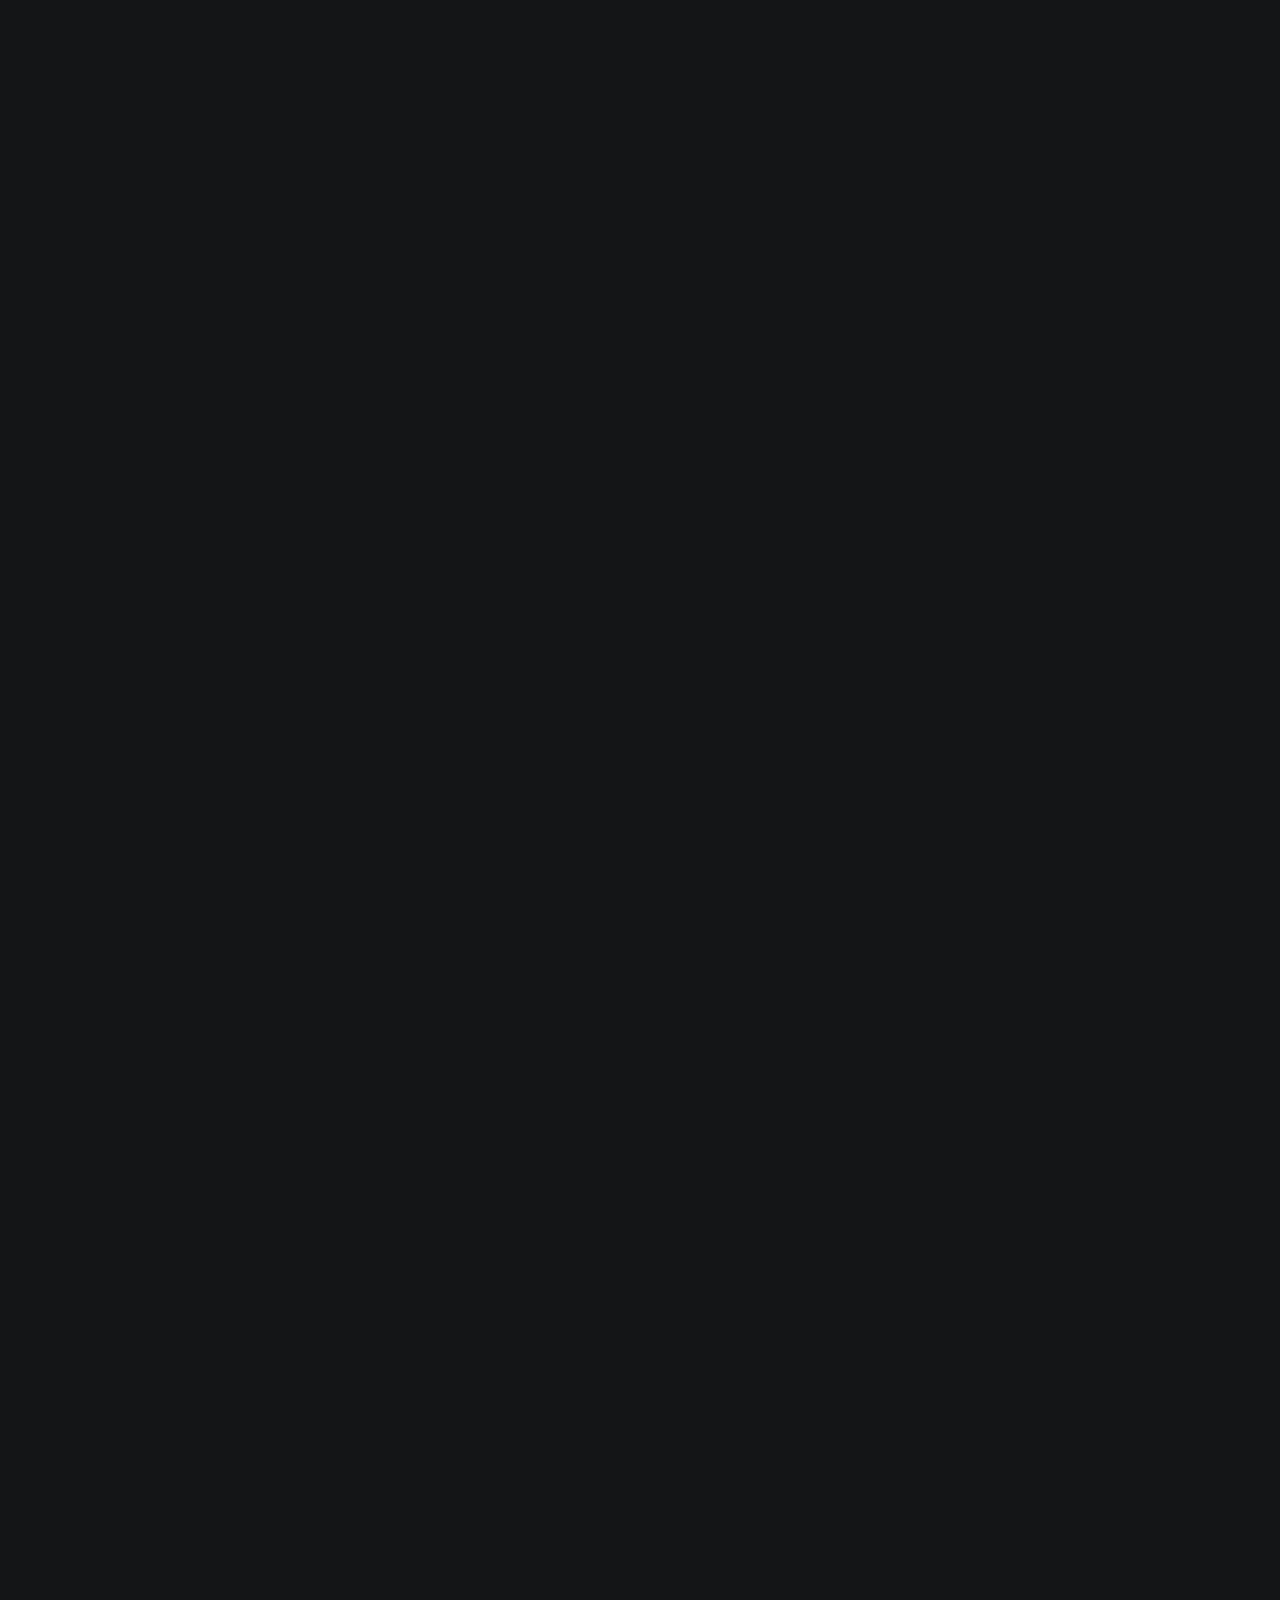
==== Portfoliov2/luther-1.0.0/index.html @ 1cc1411e "Version2 of portfolio" ====
<!DOCTYPE html>
<html class="no-js ss-preload" lang="en">
<head>

    <!--- basic page needs
    ================================================== -->
    <meta charset="utf-8">
    <title>Kinann Al Amir</title>
    <meta name="description" content="">
    <meta name="author" content="">

    <!-- mobile specific metas
    ================================================== -->
    <meta name="viewport" content="width=device-width, initial-scale=1">

    <!-- CSS
    ================================================== -->
    <link rel="stylesheet" href="css/vendor.css">
    <link rel="stylesheet" href="css/styles.css">

    <!-- favicons
    ================================================== -->
    <link rel="apple-touch-icon" sizes="180x180" href="apple-touch-icon.png">
    <link rel="icon" type="image/png" sizes="32x32" href="favicon-32x32.png">
    <link rel="icon" type="image/png" sizes="16x16" href="favicon-16x16.png">
    <link rel="manifest" href="site.webmanifest">

</head>

<body id="top">


    <!-- # preloader
    ================================================== -->
    <div id="preloader">
        <div id="loader">
        </div>
    </div>


    <!-- # page wrap
    ================================================== -->
    <div class="s-pagewrap">

        <div class="circles">
            <span></span>
            <span></span>
            <span></span>
            <span></span>
            <span></span>
        </div>


        <!-- ## site header 
        ================================================== -->
        <header class="s-header">

            <div class="header-mobile">
                <span class="mobile-home-link"><a href="index.html">Kinann.</a></span>
                <a class="mobile-menu-toggle" href="#0"><span>Menu</span></a>
            </div>

            <div class="row wide main-nav-wrap">
                <nav class="column lg-12 main-nav">
                    <ul>
                        <li><a href="index.html" class="home-link">Kinann.</a></li>
                        <li class="current"><a href="#intro" class="smoothscroll">Intro</a></li>
                        <li><a href="#about" class="smoothscroll">About</a></li>
                        <li><a href="#works" class="smoothscroll">Works</a></li>
                        <li><a href="#contact" class="smoothscroll">Say Hello</a></li>
                    </ul>
                </nav>
            </div>

        </header> <!-- end s-header -->


        <!-- ## main content
        ==================================================- -->
        <main class="s-content">


            <!-- ### intro
            ================================================== -->
            <section id="intro" class="s-intro target-section">

                <div class="row intro-content wide">

                    <div class="column">
                        <div class="text-pretitle with-line">
                            Hello World
                        </div>

                        <h1 class="text-huge-title">
                            I am Kinann Al Amir, <br>
                            an engineer passionate <br>
                            about physically <br> 
                            informed data science <br>
                            and signal processing.
                        </h1>
                    </div>

                    <ul class="intro-social">
                        <li><a href="#0">Behance</a></li>
                        <li><a href="#0">Twitter</a></li>
                        <li><a href="#0">Dribbble</a></li>
                        <li><a href="#0">Instagram</a></li>
                    </ul>

                </div> <!-- end intro content -->

                <a href="#about" class="intro-scrolldown smoothscroll">
                    <svg width="24" height="24" viewBox="0 0 24 24" xmlns="http://www.w3.org/2000/svg" fill-rule="evenodd" clip-rule="evenodd"><path d="M11 21.883l-6.235-7.527-.765.644 7.521 9 7.479-9-.764-.645-6.236 7.529v-21.884h-1v21.883z"/></svg>
                </a>

            </section> <!-- end s-intro -->


            <!-- ### about
            ================================================== -->
            <section id="about" class="s-about target-section">


                <div class="row about-info wide" data-animate-block>

                    <div class="column lg-6 md-12 about-info__pic-block">
                        <img src="images/my-avatar.png" 
                             alt="" class="about-info__pic" data-animate-el>
                    </div>

                    <div class="column lg-6 md-12">
                        <div class="about-info__text" >

                            <h2 class="text-pretitle with-line" data-animate-el>
                                About
                            </h2>
                            <p class="attention-getter" data-animate-el>
                                AI & Signal Engineer (Phelma/Ense3), IAE-MBA Dual Degree. Expert in signal processing, data science, and AI.
                                Combining technical mastery with strategic vision, driven by a continuous technological watch to shape the future of AI.
                                The objective of this specialization is to train high-level engineers with expertise in signal processing, 
                                data science, artificial intelligence, computers, and electronics, capable of developing industrial projects in relevant sectors.
                            </p>
                            <a href="#0" class="btn btn--medium u-fullwidth" data-animate-el>Download CV</a>

                        </div>
                    </div>
                </div> <!-- about-info -->


                <div class="row about-expertise" data-animate-block>
                    <div class="column lg-12">

                        <h2 class="text-pretitle" data-animate-el>Expertise</h2>

                        <ul class="skills-list h1" data-animate-el>
                            <li>Physically-Motivated Deep Learning</li>
                            <li>Mathematically-Driven Machine Learning</li>
                            <li>Advanced Image Processing</li>
                            <li>Finance specific Algorithms</li>
                            <li>Python, C, LateX</li>
                            <li>Matlab, Adobe Suite</li>
                        </ul>

                    </div>
                </div> <!-- end about-expertise -->


                <div class="row about-timelines" data-animate-block>

                    <div class="column lg-6 tab-12">

                        <h2 class="text-pretitle" data-animate-el>
                            Experience
                        </h2>

                        <div class="timeline" data-animate-el>

                            <div class="timeline__block">
                                <div class="timeline__bullet"></div>
                                <div class="timeline__header">
                                    <h4 class="timeline__title">EDF - General Technical Direction</h3>
                                    <h5 class="timeline__meta">Machine Learning & LLM</h5>
                                    <p class="timeline__timeframe">Summer 2024</p>
                                </div>
                                <div class="timeline__desc">
                                    <p>Machine Learning and Large Language Models for data augmentation; Enrichment of EDF-Hydro database metadata with ML and LLM.</p>
                                </div>
                            </div>
    
                            <div class="timeline__block">
                                <div class="timeline__bullet"></div>
                                <div class="timeline__header">
                                    <h4 class="timeline__title">Gipsa-Lab, Grenoble</h4>
                                    <h5 class="timeline__meta">Signal Processing</h5>
                                    <p class="timeline__timeframe">Summer 2024</p>
                                </div>
                                <div class="timeline__desc">
                                    <p>Python conversion for Acoustic Signal Analysis for Mechanochemical Synthesis Monitoring.</p>
                                </div>
                            </div>

                            <div class="timeline__block">
                                <div class="timeline__bullet"></div>
                                <div class="timeline__header">
                                    <h4 class="timeline__title">University of Stavanger</h4>
                                    <h5 class="timeline__meta">Deep Learning</h5>
                                    <p class="timeline__timeframe">Summer 2024</p>
                                </div>
                                <div class="timeline__desc">
                                    <p>Development of 2 DL based on RoBERTA and LLaMA and 3 ML models to predict dementia in Python.</p>
                                </div>
                            </div>

                            <div class="timeline__block">
                                <div class="timeline__bullet"></div>
                                <div class="timeline__header">
                                    <h4 class="timeline__title">Phelma, Grenoble-INP</h4>
                                    <h5 class="timeline__meta">Assembly Language</h5>
                                    <p class="timeline__timeframe">Autumn 2023</p>
                                </div>
                                <div class="timeline__desc">
                                    <p>Developped a python 2.7 assembly language decoder.</p>
                                </div>
                            </div>

                            <div class="timeline__block">
                                <div class="timeline__bullet"></div>
                                <div class="timeline__header">
                                    <h4 class="timeline__title">ENSE3, Grenoble-INP</h4>
                                    <h5 class="timeline__meta">Machine Learning</h5>
                                    <p class="timeline__timeframe">March 2023</p>
                                </div>
                                <div class="timeline__desc">
                                    <p>Developed a Random Forest model to forecast energy consumption in a school building.</p>
                                </div>
                            </div>

                            <div class="timeline__block">
                                <div class="timeline__bullet"></div>
                                <div class="timeline__header">
                                    <h4 class="timeline__title">CEA, Grenoble</h4>
                                    <h5 class="timeline__meta">Python Development</h5>
                                    <p class="timeline__timeframe">Spring 2022</p>
                                </div>
                                <div class="timeline__desc">
                                    <p>Developed a Python program optimizing the use of a 2D detector for X-ray diffraction on nanostructures.</p>
                                </div>
                            </div>
    
                        </div> <!-- end timeline -->

                    </div> <!-- end column -->

                    <div class="column lg-6 tab-12">

                        <h2 class="text-pretitle" data-animate-el>
                            Education
                        </h2>

                        <div class="timeline" data-animate-el>

                            <div class="timeline__block">
                                <div class="timeline__bullet"></div>
                                <div class="timeline__header">
                                    <h4 class="timeline__title">Graduate School of Management - INP</h4>
                                    <h5 class="timeline__meta">MBA</h5>
                                    <p class="timeline__timeframe">2025 — 2026</p>
                                </div>
                                <div class="timeline__desc">
                                    <p>Business management and administration (MBA).</p>
                                </div>
                            </div>
    
                            <div class="timeline__block">
                                <div class="timeline__bullet"></div>
                                <div class="timeline__header">
                                    <h4 class="timeline__title">National Polytechnic institute of Grenoble</h4>
                                    <h5 class="timeline__meta">Engineering Degree</h5>
                                    <p class="timeline__timeframe">2022 — 2025</p>
                                </div>
                                <div class="timeline__desc">
                                    <p>School of Energy, Water, and Evironment Engineering (ENSE3-INP) & Phelma-INP. Specialized in signal, image processing, Communication systems and multimedia.</p>
                                </div>
                            </div>

                            <div class="timeline__block">
                                <div class="timeline__bullet"></div>
                                <div class="timeline__header">
                                    <h4 class="timeline__title">University school of Stavanger</h4>
                                    <h5 class="timeline__meta">Exchange Program</h5>
                                    <p class="timeline__timeframe">January-June 2024</p>
                                </div>
                                <div class="timeline__desc">
                                    <p>Machine Learning, Algorthm Theory and Deep Learning.</p>
                                </div>
                            </div>

                            <div class="timeline__block">
                                <div class="timeline__bullet"></div>
                                <div class="timeline__header">
                                    <h4 class="timeline__title">University of Grenoble Alpes</h4>
                                    <h5 class="timeline__meta">HND in Applied Physics & Instrumentation</h5>
                                    <p class="timeline__timeframe">2020 - 2022</p>
                                </div>
                                <div class="timeline__desc">
                                    <p>Higher National Diploma in Applied Physics & Instrumentation.</p>
                                </div>
                            </div>
    
                        </div> <!-- end timeline -->
                        
                    </div> <!-- end column -->


                </div> <!-- end about-timelines -->

            </section> <!-- end s-about -->


            <!-- ### works
            ================================================== -->
            <section id="works" class="s-works target-section">


                <div class="row works-portfolio">

                    <div class="column lg-12" data-animate-block>

                        <h2 class="text-pretitle" data-animate-el>
                            Recent Works
                        </h2>
                        <p class="h1" data-animate-el>
                            Here are some of my favorite projects I have done lately. Feel free to check them out.
                        </p>
    
                        <ul class="folio-list row block-lg-one-half block-stack-on-1000">

                            <li class="folio-list__item column" data-animate-el>
                                <a class="folio-list__item-link" href="#modal-01">
                                    <div class="folio-list__item-pic">
                                        <img src="images/portfolio/project-2.png" alt="">
                                    </div>
                                    
                                    <div class="folio-list__item-text">
                                        <div class="folio-list__item-cat">
                                            Machine Learning
                                        </div>
                                        <div class="folio-list__item-title">
                                            Metadata Augmentation.
                                        </div>
                                    </div>
                                </a>
                                <a class="folio-list__proj-link" href="#" title="project link">
                                    <svg width="15" height="15" viewBox="0 0 15 15" fill="none" xmlns="http://www.w3.org/2000/svg"><path d="M8.14645 3.14645C8.34171 2.95118 8.65829 2.95118 8.85355 3.14645L12.8536 7.14645C13.0488 7.34171 13.0488 7.65829 12.8536 7.85355L8.85355 11.8536C8.65829 12.0488 8.34171 12.0488 8.14645 11.8536C7.95118 11.6583 7.95118 11.3417 8.14645 11.1464L11.2929 8H2.5C2.22386 8 2 7.77614 2 7.5C2 7.22386 2.22386 7 2.5 7H11.2929L8.14645 3.85355C7.95118 3.65829 7.95118 3.34171 8.14645 3.14645Z" fill="currentColor" fill-rule="evenodd" clip-rule="evenodd"></path></svg>
                                </a>
                            </li> <!--end folio-list__item -->

                            <li class="folio-list__item column" data-animate-el>
                                <a class="folio-list__item-link" href="#modal-02">
                                    <div class="folio-list__item-pic">
                                        <img src="images/portfolio/PILATUS.png" alt="">
                                    </div>
                                    
                                    <div class="folio-list__item-text">
                                        <div class="folio-list__item-cat">
                                            Physics & Dev
                                        </div>
                                        <div class="folio-list__item-title">
                                            2D Detectors in X-ray.
                                        </div>
                                    </div>
                                </a>
                                <a class="folio-list__proj-link" href="#" title="project link">
                                    <svg width="15" height="15" viewBox="0 0 15 15" fill="none" xmlns="http://www.w3.org/2000/svg"><path d="M8.14645 3.14645C8.34171 2.95118 8.65829 2.95118 8.85355 3.14645L12.8536 7.14645C13.0488 7.34171 13.0488 7.65829 12.8536 7.85355L8.85355 11.8536C8.65829 12.0488 8.34171 12.0488 8.14645 11.8536C7.95118 11.6583 7.95118 11.3417 8.14645 11.1464L11.2929 8H2.5C2.22386 8 2 7.77614 2 7.5C2 7.22386 2.22386 7 2.5 7H11.2929L8.14645 3.85355C7.95118 3.65829 7.95118 3.34171 8.14645 3.14645Z" fill="currentColor" fill-rule="evenodd" clip-rule="evenodd"></path></svg>
                                </a>
                            </li> <!--end folio-list__item -->

                            <li class="folio-list__item column" data-animate-el>
                                <a class="folio-list__item-link" href="#modal-03">
                                    <div class="folio-list__item-pic">
                                        <img src="images/portfolio/project-3.jpg" alt="">
                                    </div>
                                    
                                    <div class="folio-list__item-text">
                                        <div class="folio-list__item-cat">
                                            Signal Processing
                                        </div>
                                        <div class="folio-list__item-title">
                                            Acoustic Signal Analysis.
                                        </div>
                                    </div>
                                </a>
                                <a class="folio-list__proj-link" href="#" title="project link">
                                    <svg width="15" height="15" viewBox="0 0 15 15" fill="none" xmlns="http://www.w3.org/2000/svg"><path d="M8.14645 3.14645C8.34171 2.95118 8.65829 2.95118 8.85355 3.14645L12.8536 7.14645C13.0488 7.34171 13.0488 7.65829 12.8536 7.85355L8.85355 11.8536C8.65829 12.0488 8.34171 12.0488 8.14645 11.8536C7.95118 11.6583 7.95118 11.3417 8.14645 11.1464L11.2929 8H2.5C2.22386 8 2 7.77614 2 7.5C2 7.22386 2.22386 7 2.5 7H11.2929L8.14645 3.85355C7.95118 3.65829 7.95118 3.34171 8.14645 3.14645Z" fill="currentColor" fill-rule="evenodd" clip-rule="evenodd"></path></svg>
                                </a>
                            </li> <!--end folio-list__item -->

                            <li class="folio-list__item column" data-animate-el>
                                <a class="folio-list__item-link" href="#modal-04">
                                    <div class="folio-list__item-pic">
                                        <img src="images/portfolio/project-4.png" alt="">
                                    </div>
                                    
                                    <div class="folio-list__item-text">
                                        <div class="folio-list__item-cat">
                                            Development
                                        </div>
                                        <div class="folio-list__item-title">
                                            Python Assembler.
                                        </div>
                                    </div>
                                </a>
                                <a class="folio-list__proj-link" href="#" title="project link">
                                    <svg width="15" height="15" viewBox="0 0 15 15" fill="none" xmlns="http://www.w3.org/2000/svg"><path d="M8.14645 3.14645C8.34171 2.95118 8.65829 2.95118 8.85355 3.14645L12.8536 7.14645C13.0488 7.34171 13.0488 7.65829 12.8536 7.85355L8.85355 11.8536C8.65829 12.0488 8.34171 12.0488 8.14645 11.8536C7.95118 11.6583 7.95118 11.3417 8.14645 11.1464L11.2929 8H2.5C2.22386 8 2 7.77614 2 7.5C2 7.22386 2.22386 7 2.5 7H11.2929L8.14645 3.85355C7.95118 3.65829 7.95118 3.34171 8.14645 3.14645Z" fill="currentColor" fill-rule="evenodd" clip-rule="evenodd"></path></svg>
                                </a>
                            </li> <!--end folio-list__item -->

                            <li class="folio-list__item column" data-animate-el>
                                <a class="folio-list__item-link" href="#modal-05">
                                    <div class="folio-list__item-pic">
                                        <img src="images/portfolio/apprentissage-automatique.png" alt="">
                                    </div>
                                    
                                    <div class="folio-list__item-text">
                                        <div class="folio-list__item-cat">
                                            Deep Learning
                                        </div>
                                        <div class="folio-list__item-title">
                                            Dementia Detection.
                                        </div>
                                    </div>
                                </a>
                                <a class="folio-list__proj-link" href="#" title="project link">
                                    <svg width="15" height="15" viewBox="0 0 15 15" fill="none" xmlns="http://www.w3.org/2000/svg"><path d="M8.14645 3.14645C8.34171 2.95118 8.65829 2.95118 8.85355 3.14645L12.8536 7.14645C13.0488 7.34171 13.0488 7.65829 12.8536 7.85355L8.85355 11.8536C8.65829 12.0488 8.34171 12.0488 8.14645 11.8536C7.95118 11.6583 7.95118 11.3417 8.14645 11.1464L11.2929 8H2.5C2.22386 8 2 7.77614 2 7.5C2 7.22386 2.22386 7 2.5 7H11.2929L8.14645 3.85355C7.95118 3.65829 7.95118 3.34171 8.14645 3.14645Z" fill="currentColor" fill-rule="evenodd" clip-rule="evenodd"></path></svg>
                                </a>
                            </li> <!--end folio-list__item -->

                            <li class="folio-list__item column" data-animate-el>
                                <a class="folio-list__item-link" href="#modal-06">
                                    <div class="folio-list__item-pic">
                                        <img src="images/portfolio/project-6.png" alt="">
                                    </div>
                                    
                                    <div class="folio-list__item-text">
                                        <div class="folio-list__item-cat">
                                            Machine Learning
                                        </div>
                                        <div class="folio-list__item-title">
                                            Energy Prediction.
                                        </div>
                                    </div>
                                </a>
                                <a class="folio-list__proj-link" href="#" title="project link">
                                    <svg width="15" height="15" viewBox="0 0 15 15" fill="none" xmlns="http://www.w3.org/2000/svg"><path d="M8.14645 3.14645C8.34171 2.95118 8.65829 2.95118 8.85355 3.14645L12.8536 7.14645C13.0488 7.34171 13.0488 7.65829 12.8536 7.85355L8.85355 11.8536C8.65829 12.0488 8.34171 12.0488 8.14645 11.8536C7.95118 11.6583 7.95118 11.3417 8.14645 11.1464L11.2929 8H2.5C2.22386 8 2 7.77614 2 7.5C2 7.22386 2.22386 7 2.5 7H11.2929L8.14645 3.85355C7.95118 3.65829 7.95118 3.34171 8.14645 3.14645Z" fill="currentColor" fill-rule="evenodd" clip-rule="evenodd"></path></svg>
                                </a>
                            </li> <!--end folio-list__item -->

                        </ul> <!-- end folio-list -->

                    </div> <!-- end column -->


                    <!-- Modal Templates Popup
                    -------------------------------------------- -->
                    <div id="modal-01" hidden>
                        <div class="modal-popup">
                            <img src="images/portfolio/project-2.png" alt="">
                
                            <div class="modal-popup__desc">
                                <h5>Metadata Augmentation</h5>
                                <p>An automated metadata enrichment system was developed for EDF's hydraulic documentation, drastically improving document retrieval for Hazard Studies. Combining classical ML (achieving 94.1-96.5% F1-scores) and LLMs for complex metadata extraction, the system enhanced data correlation and provides a scalable, cost-effective solution for technical documentation automation, foundational for future RAG improvements.</p>
                                <ul class="modal-popup__cat">
                                    <li>Machine Learning</li>
                                    <li>LLM</li>
                                </ul>
                            </div>
                
                            <a href="#" class="modal-popup__details">Project link</a>
                        </div>
                    </div> <!-- end modal -->

                    <div id="modal-02" hidden>
                        <div class="modal-popup">
                            <img src="images/portfolio/PILATUS.png" alt="">
                
                            <div class="modal-popup__desc">
                                <h5>2D Detectors in X-ray</h5>
                                <p>Two-dimensional detectors are advanced technology recently adopted in X-ray material characterization. Optimizing their use requires software development for data management and processing. I contributed to designing and optimizing routines for processing 2D detector data. I addressed two key challenges: "tiling" and different integration methods required for materials to obtain an I(2θ) curve representing diffracted intensity variation.</p>
                                <ul class="modal-popup__cat">
                                    <li>Physics</li>
                                    <li>Development</li>
                                </ul>
                            </div>
                
                            <a href="#" class="modal-popup__details">Project link</a>
                        </div>
                    </div> <!-- end modal -->

                    <div id="modal-03" hidden>
                        <div class="modal-popup">
                            <img src="images/portfolio/project-3.jpg" alt="">
                
                            <div class="modal-popup__desc">
                                <h5>Acoustic Signal Analysis</h5>
                                <p>This project aims to enhance the detection of chemical changes during mechanochemical syntheses through the analysis of acoustic signals. The focus was on converting existing MATLAB code to Python to improve accessibility. Two main techniques were used: an energy-based method and kurtosis analysis to detect sudden changes in sound, which signal chemical transformations.</p>
                                <ul class="modal-popup__cat">
                                    <li>Signal Processing</li>
                                    <li>Python</li>
                                </ul>
                            </div>
                
                            <a href="#" class="modal-popup__details">Project link</a>
                        </div>
                    </div> <!-- end modal -->

                    <div id="modal-04" hidden>
                        <div class="modal-popup">
                            <img src="images/portfolio/project-4.png" alt="">
                
                            <div class="modal-popup__desc">
                                <h5>Python Assembler</h5>
                                <p>In this project, with a team of 4, our goal was to developed a custom Python assembler, focusing on lexical and syntactical analysis of regular expressions and Python instructions. The goal was to build a tool capable of generating and executing Python bytecode through a personalized assembler.</p>
                                <ul class="modal-popup__cat">
                                    <li>Development</li>
                                    <li>Python</li>
                                </ul>
                            </div>
                
                            <a href="#" class="modal-popup__details">Project link</a>
                        </div>
                    </div> <!-- end modal -->

                    <div id="modal-05" hidden>
                        <div class="modal-popup">

                            <img src="images/portfolio/apprentissage-automatique.png" alt="">
                
                            <div class="modal-popup__desc">
                                <h5>Dementia Detection</h5>
                                <p>This project aims to create a predictive model that leverages both machine learning and generative AI (GAI) techniques. The model skillfully employs linguistic features extracted from text data to predict dementia diagnoses. The database utilized for this project is sourced from DementiaBank.</p>
                                <ul class="modal-popup__cat">
                                    <li>Deep Learning</li>
                                    <li>Machine Learning</li>
                                </ul>
                            </div>
                
                            <a href="#" class="modal-popup__details">Project link</a>
                        </div>
                    </div> <!-- end modal -->

                    <div id="modal-06" hidden>
                        <div class="modal-popup">
                            <img src="images/portfolio/project-6.png" alt="">
                
                            <div class="modal-popup__desc">
                                <h5>Energy Prediction</h5>
                                <p>This project involved creating a model to predict various parameters related to the energy consumption of the GreEn-ER building. The focus was on applying machine learning algorithms, including polynomial regression with Lasso regularization and the Random Forest Regressor, to analyze building data from 2017 to 2019.</p>
                                <ul class="modal-popup__cat">
                                    <li>Machine Learning</li>
                                    <li>Data Science</li>
                                </ul>
                            </div>
                
                            <a href="#" class="modal-popup__details">Project link</a>
                        </div>
                    </div> <!-- end modal -->

                </div> <!-- end works-portfolio -->


                <div class="row testimonials">
                    <div class="column lg-12" data-animate-block>
        
                        <div class="swiper-container testimonial-slider" data-animate-el>
        
                            <div class="swiper-wrapper">

                                <div class="testimonial-slider__slide swiper-slide">
                                    <div class="testimonial-slider__author">
                                        <img src="images/avatars/user-02.jpg" alt="Author image" class="testimonial-slider__avatar">
                                        <cite class="testimonial-slider__cite">
                                            <strong>Tim Cook</strong>
                                            <span>CEO, Apple</span>
                                        </cite>
                                    </div>
                                    <p>
                                    Molestiae incidunt consequatur quis ipsa autem nam sit enim magni. Voluptas tempore rem. 
                                    Explicabo a quaerat sint autem dolore ducimus ut consequatur neque.  Nisi dolores quaerat fuga rem nihil nostrum.
                                    Laudantium quia consequatur molestias delectus culpa.
                                    </p>
                                </div> <!-- end testimonial-slider__slide -->
                
                                <div class="testimonial-slider__slide swiper-slide">
                                    <div class="testimonial-slider__author">
                                        <img src="images/avatars/user-03.jpg" alt="Author image" class="testimonial-slider__avatar">
                                        <cite class="testimonial-slider__cite">
                                            <strong>Sundar Pichai</strong>
                                            <span>CEO, Google</span>
                                        </cite>
                                    </div>
                                    <p>
                                    Excepturi nam cupiditate culpa doloremque deleniti repellat. Veniam quos repellat voluptas animi adipisci.
                                    Nisi eaque consequatur. Voluptatem dignissimos ut ducimus accusantium perspiciatis.
                                    Quasi voluptas eius distinctio. Atque eos maxime.
                                    </p>
                                </div> <!-- end testimonial-slider__slide -->
                
                                <div class="testimonial-slider__slide swiper-slide">
                                    <div class="testimonial-slider__author">
                                        <img src="images/avatars/user-01.jpg" alt="Author image" class="testimonial-slider__avatar">
                                        <cite class="testimonial-slider__cite">
                                            <strong>Satya Nadella</strong>
                                            <span>CEO, Microsoft</span>
                                        </cite>
                                    </div>
                                    <p>
                                    Repellat dignissimos libero. Qui sed at corrupti expedita voluptas odit. Nihil ea quia nesciunt. Ducimus aut sed ipsam.  
                                    Autem eaque officia cum exercitationem sunt voluptatum accusamus. Quasi voluptas eius distinctio.
                                    Voluptatem dignissimos ut.
                                    </p>
                                </div> <!-- end testimonial-slider__slide -->
        
                                <div class="testimonial-slider__slide swiper-slide">
                                    <div class="testimonial-slider__author">
                                        <img src="images/avatars/user-06.jpg" alt="Author image" class="testimonial-slider__avatar">
                                        <cite class="testimonial-slider__cite">
                                            <strong>Jeff Bezos</strong>
                                            <span>CEO, Amazon</span>
                                        </cite>
                                    </div>
                                    <p>
                                    Nunc interdum lacus sit amet orci. Vestibulum dapibus nunc ac augue. Fusce vel dui. In ac felis 
                                    quis tortor malesuada pretium. Curabitur vestibulum aliquam leo. Qui sed at corrupti expedita voluptas odit. 
                                    Nihil ea quia nesciunt. Ducimus aut sed ipsam.
                                    </p>
                                </div> <!-- end testimonial-slider__slide -->
            
                            </div> <!-- end swiper-wrapper -->
        
                            <div class="swiper-pagination"></div>
        
                        </div> <!-- end swiper-container -->
        
                    </div> <!-- end column -->
                </div> <!-- end row testimonials -->

            </section> <!-- end s-works -->


            <!-- ### contact
            ================================================== -->
            <section id="contact" class="s-contact target-section">

                <div class="row contact-top">
                    <div class="column lg-12">
                        <h2 class="text-pretitle">
                            Get In Touch
                        </h2>

                        <p class="h1">
                            I love to hear from you.
                            Whether you have a question or just 
                            want to chat about design, tech & art — shoot me a message.
                        </p>
                    </div>
                </div> <!-- end contact-top -->

                <div class="row contact-bottom">
                    <div class="column lg-3 md-5 tab-6 stack-on-550 contact-block">
                        <h3 class="text-pretitle">Reach me at</h3>
                        <p class="contact-links">
                            <a href="mailto:kinanncontact@gmail.com" class="mailtoui">kinanncontact@gmail.com</a> <br>
                            <a href="tel:+33652582850">+33 6 52 58 28 50</a>
                        </p>
                    </div>
                    <div class="column lg-4 md-5 tab-6 stack-on-550 contact-block">
                        <h3 class="text-pretitle">Social</h3>
                        <ul class="contact-social">
                            <li><a href="#0">Behance</a></li>
                            <li><a href="#0">Dribble</a></li>
                            <li><a href="#0">Twitter</a></li>
                            <li><a href="#0">Instagram</a></li>
                            <li><a href="#0">Github</a></li>
                        </ul>
                    </div>
                    <div class="column lg-4 md-12 contact-block">
                        <a href="mailto:kinanncontact@gmail.com" class="mailtoui btn btn--medium u-fullwidth contact-btn">Say Hello.</a>
                    </div>
                </div> <!-- end contact-bottom -->

            </section> <!-- end contact -->

        </main> <!-- end s-content -->


        <!-- ## footer
        ================================================== -->
        <footer class="s-footer">

            <div class="row">
                <div class="column ss-copyright">
                    <span>© Copyright Kinann Al Amir 2025</span> 
                    <span>Design by <a href="https://www.styleshout.com/">StyleShout</a> Distribution By <a href="https://themewagon.com">Themewagon</a></span>
                </div>

                <div class="ss-go-top">
                    <a class="smoothscroll" title="Back to Top" href="#top">
                        <svg xmlns="http://www.w3.org/2000/svg" viewBox="0 0 24 24" fill-rule="evenodd" clip-rule="evenodd"><path d="M11 2.206l-6.235 7.528-.765-.645 7.521-9 7.479 9-.764.646-6.236-7.53v21.884h-1v-21.883z"/></svg>
                    </a>
                </div>
            </div>

        </footer> <!-- end s-footer -->

    </div> <!-- end -s-pagewrap -->


    <!-- Java Script
    ================================================== -->
    <script src="js/plugins.js"></script>
    <script src="js/main.js"></script>

</body>
</html>
---- Portfoliov2/luther-1.0.0/css/vendor.css ----
/* ===================================================================
 * Theme Third-party Stylesheets
 * Template Ver. 1.0.0
 * 02-16-2021
 * -------------------------------------------------------------------
 *
 * TOC:
 * 
 * # PrismJS 1.20.0
 * # Swiper 6.4.5
 * # Basiclightbox
 * 
 * ------------------------------------------------------------------- */



/* ===================================================================
 * # PrismJS 1.20.0
 *   https://prismjs.com/download.html#themes=prism-tomorrow&languages=markup+css+clike+javascript+markup-templating+php
 *   
 *   prism.js tomorrow night eighties for JavaScript, CoffeeScript, CSS and HTML
 *   Based on https://github.com/chriskempson/tomorrow-theme
 *   @author Rose Pritchard
 * ------------------------------------------------------------------- */

code[class*="language-"],
pre[class*="language-"] {
    color           : #ccc;
    background      : none;
    font-family     : var(--font-mono);
    font-size       : calc(var(--text-size) * 0.9444);
    text-align      : left;
    white-space     : pre;
    word-spacing    : normal;
    word-break      : normal;
    word-wrap       : normal;
    line-height     : var(--vspace-1);
    -moz-tab-size   : 4;
    -o-tab-size     : 4;
    tab-size        : 4;
    -webkit-hyphens : none;
    -moz-hyphens    : none;
    -ms-hyphens     : none;
    hyphens         : none;
}

/* Code blocks */

pre[class*="language-"] {
    padding  : var(--vspace-0_5) 0 var(--vspace-1);
    margin   : 0;
    overflow : auto;
}

:not(pre)>code[class*="language-"],
pre[class*="language-"] {
    background : #2d2d2d;
}

/* Inline code */

:not(pre)>code[class*="language-"] {
    padding     : .1em;
    white-space : normal;
}

.token.comment,
.token.block-comment,
.token.prolog,
.token.doctype,
.token.cdata {
    color : #999;
}

.token.punctuation {
    color : #ccc;
}

.token.tag,
.token.attr-name,
.token.namespace,
.token.deleted {
    color : #e2777a;
}

.token.function-name {
    color : #6196cc;
}

.token.boolean,
.token.number,
.token.function {
    color : #f08d49;
}

.token.property,
.token.class-name,
.token.constant,
.token.symbol {
    color : #f8c555;
}

.token.selector,
.token.important,
.token.atrule,
.token.keyword,
.token.builtin {
    color : #cc99cd;
}

.token.string,
.token.char,
.token.attr-value,
.token.regex,
.token.variable {
    color : #7ec699;
}

.token.operator,
.token.entity,
.token.url {
    color : #67cdcc;
}

.token.important,
.token.bold {
    font-weight : bold;
}

.token.italic {
    font-style : italic;
}

.token.entity {
    cursor : help;
}

.token.inserted {
    color : green;
}



/* ===================================================================
 * # Swiper 6.4.5
 *   Most modern mobile touch slider and framework with hardware accelerated transitions
 *   https://swiperjs.com
 *
 *   Copyright 2014-2020 Vladimir Kharlampidi
 *
 *   Released under the MIT License
 *
 *   Released on: December 18, 2020
 * ------------------------------------------------------------------- */

@font-face {
    font-family : "swiper-icons";
    src         : url("data:application/font-woff;charset=utf-8;base64, [base64]//wADZ2x5ZgAAAywAAADMAAAD2MHtryVoZWFkAAABbAAAADAAAAA2E2+eoWhoZWEAAAGcAAAAHwAAACQC9gDzaG10eAAAAigAAAAZAAAArgJkABFsb2NhAAAC0AAAAFoAAABaFQAUGG1heHAAAAG8AAAAHwAAACAAcABAbmFtZQAAA/gAAAE5AAACXvFdBwlwb3N0AAAFNAAAAGIAAACE5s74hXjaY2BkYGAAYpf5Hu/j+W2+MnAzMYDAzaX6QjD6/4//Bxj5GA8AuRwMYGkAPywL13jaY2BkYGA88P8Agx4j+/8fQDYfA1AEBWgDAIB2BOoAeNpjYGRgYNBh4GdgYgABEMnIABJzYNADCQAACWgAsQB42mNgYfzCOIGBlYGB0YcxjYGBwR1Kf2WQZGhhYGBiYGVmgAFGBiQQkOaawtDAoMBQxXjg/wEGPcYDDA4wNUA2CCgwsAAAO4EL6gAAeNpj2M0gyAACqxgGNWBkZ2D4/wMA+xkDdgAAAHjaY2BgYGaAYBkGRgYQiAHyGMF8FgYHIM3DwMHABGQrMOgyWDLEM1T9/w8UBfEMgLzE////P/5//f/V/xv+r4eaAAeMbAxwIUYmIMHEgKYAYjUcsDAwsLKxc3BycfPw8jEQA/[base64]/uznmfPFBNODM2K7MTQ45YEAZqGP81AmGGcF3iPqOop0r1SPTaTbVkfUe4HXj97wYE+yNwWYxwWu4v1ugWHgo3S1XdZEVqWM7ET0cfnLGxWfkgR42o2PvWrDMBSFj/IHLaF0zKjRgdiVMwScNRAoWUoH78Y2icB/yIY09An6AH2Bdu/UB+yxopYshQiEvnvu0dURgDt8QeC8PDw7Fpji3fEA4z/PEJ6YOB5hKh4dj3EvXhxPqH/SKUY3rJ7srZ4FZnh1PMAtPhwP6fl2PMJMPDgeQ4rY8YT6Gzao0eAEA409DuggmTnFnOcSCiEiLMgxCiTI6Cq5DZUd3Qmp10vO0LaLTd2cjN4fOumlc7lUYbSQcZFkutRG7g6JKZKy0RmdLY680CDnEJ+UMkpFFe1RN7nxdVpXrC4aTtnaurOnYercZg2YVmLN/d/gczfEimrE/fs/bOuq29Zmn8tloORaXgZgGa78yO9/cnXm2BpaGvq25Dv9S4E9+5SIc9PqupJKhYFSSl47+Qcr1mYNAAAAeNptw0cKwkAAAMDZJA8Q7OUJvkLsPfZ6zFVERPy8qHh2YER+3i/BP83vIBLLySsoKimrqKqpa2hp6+jq6RsYGhmbmJqZSy0sraxtbO3sHRydnEMU4uR6yx7JJXveP7WrDycAAAAAAAH//wACeNpjYGRgYOABYhkgZgJCZgZNBkYGLQZtIJsFLMYAAAw3ALgAeNolizEKgDAQBCchRbC2sFER0YD6qVQiBCv/H9ezGI6Z5XBAw8CBK/m5iQQVauVbXLnOrMZv2oLdKFa8Pjuru2hJzGabmOSLzNMzvutpB3N42mNgZGBg4GKQYzBhYMxJLMlj4GBgAYow/P/PAJJhLM6sSoWKfWCAAwDAjgbRAAB42mNgYGBkAIIbCZo5IPrmUn0hGA0AO8EFTQAA") format("woff");
    font-weight : 400;
    font-style  : normal;
}

:root {
    --swiper-theme-color : #007aff;
}

.swiper-container {
    margin-left  : auto;
    margin-right : auto;
    position     : relative;
    overflow     : hidden;
    list-style   : none;
    padding      : 0;
    /* Fix of Webkit flickering */
    z-index      : 1;
}

.swiper-container-vertical>.swiper-wrapper {
    flex-direction : column;
}

.swiper-wrapper {
    position            : relative;
    width               : 100%;
    height              : 100%;
    z-index             : 1;
    display             : flex;
    transition-property : transform;
    box-sizing          : content-box;
}

.swiper-container-android .swiper-slide,
.swiper-wrapper {
    transform : translate3d(0px, 0, 0);
}

.swiper-container-multirow>.swiper-wrapper {
    flex-wrap : wrap;
}

.swiper-container-multirow-column>.swiper-wrapper {
    flex-wrap      : wrap;
    flex-direction : column;
}

.swiper-container-free-mode>.swiper-wrapper {
    transition-timing-function : ease-out;
    margin                     : 0 auto;
}

.swiper-slide {
    flex-shrink         : 0;
    width               : 100%;
    height              : 100%;
    position            : relative;
    transition-property : transform;
}

.swiper-slide-invisible-blank {
    visibility : hidden;
}

/* Auto Height */

.swiper-container-autoheight,
.swiper-container-autoheight .swiper-slide {
    height : auto;
}

.swiper-container-autoheight .swiper-wrapper {
    align-items         : flex-start;
    transition-property : transform, height;
}

/* 3D Effects */

.swiper-container-3d {
    perspective : 1200px;
}

.swiper-container-3d .swiper-wrapper,
.swiper-container-3d .swiper-slide,
.swiper-container-3d .swiper-slide-shadow-left,
.swiper-container-3d .swiper-slide-shadow-right,
.swiper-container-3d .swiper-slide-shadow-top,
.swiper-container-3d .swiper-slide-shadow-bottom,
.swiper-container-3d .swiper-cube-shadow {
    transform-style : preserve-3d;
}

.swiper-container-3d .swiper-slide-shadow-left,
.swiper-container-3d .swiper-slide-shadow-right,
.swiper-container-3d .swiper-slide-shadow-top,
.swiper-container-3d .swiper-slide-shadow-bottom {
    position       : absolute;
    left           : 0;
    top            : 0;
    width          : 100%;
    height         : 100%;
    pointer-events : none;
    z-index        : 10;
}

.swiper-container-3d .swiper-slide-shadow-left {
    background-image : linear-gradient(to left, rgba(0, 0, 0, 0.5), rgba(0, 0, 0, 0));
}

.swiper-container-3d .swiper-slide-shadow-right {
    background-image : linear-gradient(to right, rgba(0, 0, 0, 0.5), rgba(0, 0, 0, 0));
}

.swiper-container-3d .swiper-slide-shadow-top {
    background-image : linear-gradient(to top, rgba(0, 0, 0, 0.5), rgba(0, 0, 0, 0));
}

.swiper-container-3d .swiper-slide-shadow-bottom {
    background-image : linear-gradient(to bottom, rgba(0, 0, 0, 0.5), rgba(0, 0, 0, 0));
}

/* CSS Mode */

.swiper-container-css-mode>.swiper-wrapper {
    overflow           : auto;
    scrollbar-width    : none;
    /* For Firefox */
    -ms-overflow-style : none;
    /* For Internet Explorer and Edge */
}

.swiper-container-css-mode>.swiper-wrapper::-webkit-scrollbar {
    display : none;
}

.swiper-container-css-mode>.swiper-wrapper>.swiper-slide {
    scroll-snap-align : start start;
}

.swiper-container-horizontal.swiper-container-css-mode>.swiper-wrapper {
    scroll-snap-type : x mandatory;
}

.swiper-container-vertical.swiper-container-css-mode>.swiper-wrapper {
    scroll-snap-type : y mandatory;
}

:root {
    --swiper-navigation-size   : 44px;
    /*
    --swiper-navigation-color  : var(--swiper-theme-color);
    */
}

.swiper-button-prev,
.swiper-button-next {
    position        : absolute;
    top             : 50%;
    width           : calc(var(--swiper-navigation-size) / 44 * 27);
    height          : var(--swiper-navigation-size);
    margin-top      : calc(-1 * var(--swiper-navigation-size) / 2);
    z-index         : 10;
    cursor          : pointer;
    display         : flex;
    align-items     : center;
    justify-content : center;
    color           : var(--swiper-navigation-color, var(--swiper-theme-color));
}

.swiper-button-prev.swiper-button-disabled,
.swiper-button-next.swiper-button-disabled {
    opacity        : 0.35;
    cursor         : auto;
    pointer-events : none;
}

.swiper-button-prev:after,
.swiper-button-next:after {
    font-family    : swiper-icons;
    font-size      : var(--swiper-navigation-size);
    text-transform : none !important;
    letter-spacing : 0;
    text-transform : none;
    font-variant   : initial;
    line-height    : 1;
}

.swiper-button-prev,
.swiper-container-rtl .swiper-button-next {
    left  : 10px;
    right : auto;
}

.swiper-button-prev:after,
.swiper-container-rtl .swiper-button-next:after {
    content : "prev";
}

.swiper-button-next,
.swiper-container-rtl .swiper-button-prev {
    right : 10px;
    left  : auto;
}

.swiper-button-next:after,
.swiper-container-rtl .swiper-button-prev:after {
    content : "next";
}

.swiper-button-prev.swiper-button-white,
.swiper-button-next.swiper-button-white {
    --swiper-navigation-color : #ffffff;
}

.swiper-button-prev.swiper-button-black,
.swiper-button-next.swiper-button-black {
    --swiper-navigation-color : #000000;
}

.swiper-button-lock {
    display : none;
}

:root {
    /*
    --swiper-pagination-color: var(--swiper-theme-color);
    */
}

.swiper-pagination {
    position   : absolute;
    text-align : center;
    transition : 300ms opacity;
    transform  : translate3d(0, 0, 0);
    z-index    : 10;
}

.swiper-pagination.swiper-pagination-hidden {
    opacity : 0;
}

/* Common Styles */

.swiper-pagination-fraction,
.swiper-pagination-custom,
.swiper-container-horizontal>.swiper-pagination-bullets {
    bottom : 10px;
    left   : 0;
    width  : 100%;
}

/* Bullets */

.swiper-pagination-bullets-dynamic {
    overflow  : hidden;
    font-size : 0;
}

.swiper-pagination-bullets-dynamic .swiper-pagination-bullet {
    transform : scale(0.33);
    position  : relative;
}

.swiper-pagination-bullets-dynamic .swiper-pagination-bullet-active {
    transform : scale(1);
}

.swiper-pagination-bullets-dynamic .swiper-pagination-bullet-active-main {
    transform : scale(1);
}

.swiper-pagination-bullets-dynamic .swiper-pagination-bullet-active-prev {
    transform : scale(0.66);
}

.swiper-pagination-bullets-dynamic .swiper-pagination-bullet-active-prev-prev {
    transform : scale(0.33);
}

.swiper-pagination-bullets-dynamic .swiper-pagination-bullet-active-next {
    transform : scale(0.66);
}

.swiper-pagination-bullets-dynamic .swiper-pagination-bullet-active-next-next {
    transform : scale(0.33);
}

.swiper-pagination-bullet {
    width         : 8px;
    height        : 8px;
    display       : inline-block;
    border-radius : 100%;
    background    : #000;
    opacity       : 0.2;
}

button.swiper-pagination-bullet {
    border             : none;
    margin             : 0;
    padding            : 0;
    box-shadow         : none;
    -webkit-appearance : none;
    -moz-appearance    : none;
    appearance         : none;
}

.swiper-pagination-clickable .swiper-pagination-bullet {
    cursor : pointer;
}

.swiper-pagination-bullet-active {
    opacity    : 1;
    background : var(--swiper-pagination-color, var(--swiper-theme-color));
}

.swiper-container-vertical>.swiper-pagination-bullets {
    right     : 10px;
    top       : 50%;
    transform : translate3d(0px, -50%, 0);
}

.swiper-container-vertical>.swiper-pagination-bullets .swiper-pagination-bullet {
    margin  : 6px 0;
    display : block;
}

.swiper-container-vertical>.swiper-pagination-bullets.swiper-pagination-bullets-dynamic {
    top       : 50%;
    transform : translateY(-50%);
    width     : 8px;
}

.swiper-container-vertical>.swiper-pagination-bullets.swiper-pagination-bullets-dynamic .swiper-pagination-bullet {
    display    : inline-block;
    transition : 200ms transform, 200ms top;
}

.swiper-container-horizontal>.swiper-pagination-bullets .swiper-pagination-bullet {
    margin : 0 4px;
}

.swiper-container-horizontal>.swiper-pagination-bullets.swiper-pagination-bullets-dynamic {
    left        : 50%;
    transform   : translateX(-50%);
    white-space : nowrap;
}

.swiper-container-horizontal>.swiper-pagination-bullets.swiper-pagination-bullets-dynamic .swiper-pagination-bullet {
    transition : 200ms transform, 200ms left;
}

.swiper-container-horizontal.swiper-container-rtl>.swiper-pagination-bullets-dynamic .swiper-pagination-bullet {
    transition : 200ms transform, 200ms right;
}

/* Progress */

.swiper-pagination-progressbar {
    background : rgba(0, 0, 0, 0.25);
    position   : absolute;
}

.swiper-pagination-progressbar .swiper-pagination-progressbar-fill {
    background       : var(--swiper-pagination-color, var(--swiper-theme-color));
    position         : absolute;
    left             : 0;
    top              : 0;
    width            : 100%;
    height           : 100%;
    transform        : scale(0);
    transform-origin : left top;
}

.swiper-container-rtl .swiper-pagination-progressbar .swiper-pagination-progressbar-fill {
    transform-origin : right top;
}

.swiper-container-horizontal>.swiper-pagination-progressbar,
.swiper-container-vertical>.swiper-pagination-progressbar.swiper-pagination-progressbar-opposite {
    width  : 100%;
    height : 4px;
    left   : 0;
    top    : 0;
}

.swiper-container-vertical>.swiper-pagination-progressbar,
.swiper-container-horizontal>.swiper-pagination-progressbar.swiper-pagination-progressbar-opposite {
    width  : 4px;
    height : 100%;
    left   : 0;
    top    : 0;
}

.swiper-pagination-white {
    --swiper-pagination-color : #ffffff;
}

.swiper-pagination-black {
    --swiper-pagination-color : #000000;
}

.swiper-pagination-lock {
    display : none;
}

/* Scrollbar */

.swiper-scrollbar {
    border-radius    : 10px;
    position         : relative;
    -ms-touch-action : none;
    background       : rgba(0, 0, 0, 0.1);
}

.swiper-container-horizontal>.swiper-scrollbar {
    position : absolute;
    left     : 1%;
    bottom   : 3px;
    z-index  : 50;
    height   : 5px;
    width    : 98%;
}

.swiper-container-vertical>.swiper-scrollbar {
    position : absolute;
    right    : 3px;
    top      : 1%;
    z-index  : 50;
    width    : 5px;
    height   : 98%;
}

.swiper-scrollbar-drag {
    height        : 100%;
    width         : 100%;
    position      : relative;
    background    : rgba(0, 0, 0, 0.5);
    border-radius : 10px;
    left          : 0;
    top           : 0;
}

.swiper-scrollbar-cursor-drag {
    cursor : move;
}

.swiper-scrollbar-lock {
    display : none;
}

.swiper-zoom-container {
    width           : 100%;
    height          : 100%;
    display         : flex;
    justify-content : center;
    align-items     : center;
    text-align      : center;
}

.swiper-zoom-container>img,
.swiper-zoom-container>svg,
.swiper-zoom-container>canvas {
    max-width  : 100%;
    max-height : 100%;
    object-fit : contain;
}

.swiper-slide-zoomed {
    cursor : move;
}

/* Preloader */

:root {
    /*
    --swiper-preloader-color: var(--swiper-theme-color);
    */
}

.swiper-lazy-preloader {
    width            : 42px;
    height           : 42px;
    position         : absolute;
    left             : 50%;
    top              : 50%;
    margin-left      : -21px;
    margin-top       : -21px;
    z-index          : 10;
    transform-origin : 50%;
    animation        : swiper-preloader-spin 1s infinite linear;
    box-sizing       : border-box;
    border           : 4px solid var(--swiper-preloader-color, var(--swiper-theme-color));
    border-radius    : 50%;
    border-top-color : transparent;
}

.swiper-lazy-preloader-white {
    --swiper-preloader-color : #fff;
}

.swiper-lazy-preloader-black {
    --swiper-preloader-color : #000;
}

@keyframes swiper-preloader-spin {
    100% {
        transform : rotate(360deg);
    }
}

/* a11y */

.swiper-container .swiper-notification {
    position       : absolute;
    left           : 0;
    top            : 0;
    pointer-events : none;
    opacity        : 0;
    z-index        : -1000;
}

.swiper-container-fade.swiper-container-free-mode .swiper-slide {
    transition-timing-function : ease-out;
}

.swiper-container-fade .swiper-slide {
    pointer-events      : none;
    transition-property : opacity;
}

.swiper-container-fade .swiper-slide .swiper-slide {
    pointer-events : none;
}

.swiper-container-fade .swiper-slide-active,
.swiper-container-fade .swiper-slide-active .swiper-slide-active {
    pointer-events : auto;
}

.swiper-container-cube {
    overflow : visible;
}

.swiper-container-cube .swiper-slide {
    pointer-events              : none;
    -webkit-backface-visibility : hidden;
    backface-visibility         : hidden;
    z-index                     : 1;
    visibility                  : hidden;
    transform-origin            : 0 0;
    width                       : 100%;
    height                      : 100%;
}

.swiper-container-cube .swiper-slide .swiper-slide {
    pointer-events : none;
}

.swiper-container-cube.swiper-container-rtl .swiper-slide {
    transform-origin : 100% 0;
}

.swiper-container-cube .swiper-slide-active,
.swiper-container-cube .swiper-slide-active .swiper-slide-active {
    pointer-events : auto;
}

.swiper-container-cube .swiper-slide-active,
.swiper-container-cube .swiper-slide-next,
.swiper-container-cube .swiper-slide-prev,
.swiper-container-cube .swiper-slide-next+.swiper-slide {
    pointer-events : auto;
    visibility     : visible;
}

.swiper-container-cube .swiper-slide-shadow-top,
.swiper-container-cube .swiper-slide-shadow-bottom,
.swiper-container-cube .swiper-slide-shadow-left,
.swiper-container-cube .swiper-slide-shadow-right {
    z-index                     : 0;
    -webkit-backface-visibility : hidden;
    backface-visibility         : hidden;
}

.swiper-container-cube .swiper-cube-shadow {
    position       : absolute;
    left           : 0;
    bottom         : 0px;
    width          : 100%;
    height         : 100%;
    background     : #000;
    opacity        : 0.6;
    -webkit-filter : blur(50px);
    filter         : blur(50px);
    z-index        : 0;
}

.swiper-container-flip {
    overflow : visible;
}

.swiper-container-flip .swiper-slide {
    pointer-events              : none;
    -webkit-backface-visibility : hidden;
    backface-visibility         : hidden;
    z-index                     : 1;
}

.swiper-container-flip .swiper-slide .swiper-slide {
    pointer-events : none;
}

.swiper-container-flip .swiper-slide-active,
.swiper-container-flip .swiper-slide-active .swiper-slide-active {
    pointer-events : auto;
}

.swiper-container-flip .swiper-slide-shadow-top,
.swiper-container-flip .swiper-slide-shadow-bottom,
.swiper-container-flip .swiper-slide-shadow-left,
.swiper-container-flip .swiper-slide-shadow-right {
    z-index                     : 0;
    -webkit-backface-visibility : hidden;
    backface-visibility         : hidden;
}



/* ===================================================================
 * # Basiclightbox
 *
 *
 * ------------------------------------------------------------------- */

.basicLightbox {
    position        : fixed;
    display         : flex;
    justify-content : center;
    align-items     : center;
    top             : 0;
    left            : 0;
    width           : 100%;
    height          : 100vh;
    background      : var(--color-body);
    opacity         : 0.01;
    transition      : opacity 0.4s ease;
    z-index         : 1000;
    will-change     : opacity;
}

.basicLightbox::after {
    content             : "";
    position            : absolute;
    top                 : 1.8rem;
    right               : 1.8rem;
    width               : 2em;
    height              : 2em;
    background          : url(../images/icons/icon-close.svg);
    background-position : center;
    background-size     : 1.8rem 1.8rem;
    background-repeat   : no-repeat;
    cursor              : pointer;
}

.basicLightbox--visible {
    opacity : 1;
}

.basicLightbox__placeholder {
    max-width   : 100%;
    transform   : scale(0.9);
    transition  : all 0.4s ease;
    z-index     : 1;
    will-change : transform;
    opacity     : 0;
}

.basicLightbox__placeholder>iframe:first-child:last-child,
.basicLightbox__placeholder>img:first-child:last-child,
.basicLightbox__placeholder>video:first-child:last-child {
    display    : block;
    position   : absolute;
    top        : 0;
    right      : 0;
    bottom     : 0;
    left       : 0;
    margin     : auto;
    max-width  : 95%;
    max-height : 95%;
}

.basicLightbox__placeholder>iframe:first-child:last-child,
.basicLightbox__placeholder>video:first-child:last-child {
    pointer-events : auto;
}

.basicLightbox__placeholder>img:first-child:last-child,
.basicLightbox__placeholder>video:first-child:last-child {
    width  : auto;
    height : auto;
}

.basicLightbox--iframe .basicLightbox__placeholder,
.basicLightbox--img .basicLightbox__placeholder,
.basicLightbox--video .basicLightbox__placeholder {
    width          : 100%;
    height         : 100%;
    pointer-events : none;
}

.basicLightbox--visible .basicLightbox__placeholder {
    transform : scale(1);
    opacity   : 1;
}
---- Portfoliov2/luther-1.0.0/css/styles.css ----
/* =================================================================== 
 * Luther Main Stylesheet
 * Template Ver. 1.0.0
 * 02-15-2021
 * ------------------------------------------------------------------
 *
 * TOC:
 *
 * # SETTINGS
 *      ## fonts 
 *      ## colors
 *      ## spacing and typescale
 *      ## grid variables
 * # NORMALIZE
 * # BASE SETUP
 * # GRID
 *      ## large screen devices 
 *      ## medium screen devices 
 *      ## tablet devices 
 *      ## mobile devices 
 *      ## small screen devices 
 *      ## additional column stackpoints 
 * # UTILITY CLASSES
 * # TYPOGRAPHY 
 *      ## base type styles
 *      ## additional typography & helper classes
 *      ## lists
 *      ## spacing
 * # PRELOADER
 * # FORM
 *      ## style placeholder text
 *      ## change autocomplete styles in Chrome
 * # BUTTONS
 * # TABLE
 * # COMPONENTS
 *      ## pagination
 *      ## alert box 
 *      ## skillbars 
 *      ## stats tabs
 * # PROJECT-WIDE SHARED STYLES
 *      ## media classes
 *      ## theme-specific typography classes
 *      ## MailtoUI style overrides
 * # PAGE WRAP
 *      ## circles
 * # SITE HEADER
 *      ## main navigation
 *      ## mobile menu toggle
 * # INTRO
 *      ## intro social
 *      ## intro scrolldown
 * # ABOUT
 *      ## about info
 *      ## about expertise
 *      ## about timelines
 * # WORKS
 *      ## works portfolio
 *      ## modal popup
 *      ## testimonials
 *      ## testimonial slider 
 * # CONTACT
 * # FOOTER
 *      ## copyright
 *      ## go top
 *
 * ------------------------------------------------------------------ */


/* ===================================================================
 * # SETTINGS
 *
 *
 * ------------------------------------------------------------------- */

/* ------------------------------------------------------------------- 
 * ## fonts 
 * ------------------------------------------------------------------- */
@import url("https://fonts.googleapis.com/css2?family=DM+Serif+Display&family=DM+Serif+Text:ital@0;1&family=Public+Sans:ital,wght@0,300;0,400;0,500;0,600;0,700;1,300;1,400;1,500;1,600;1,700&display=swap");

:root {

    --font-1 : "Public Sans", sans-serif;
    --font-2 : "DM Serif Display", serif;

    /* monospace
    */
    --font-mono : Consolas, "Andale Mono", Courier, "Courier New", monospace;
}

/* ------------------------------------------------------------------- 
 * ## colors
 * ------------------------------------------------------------------- */
:root {

    /* color-1(#eabe7c)
     * color-2(#23967f)
     */
    --color-1 : hsla(36, 72%, 70%, 1);
    --color-2 : hsla(168, 62%, 36%, 1);

    /* theme color variations
     */
    --color-1-lighter : hsla(36, 72%, 90%, 1);
    --color-1-light   : hsla(36, 72%, 80%, 1);
    --color-1-dark    : hsla(36, 72%, 60%, 1);
    --color-1-darker  : hsla(36, 72%, 50%, 1);
    --color-2-lighter : hsla(168, 62%, 56%, 1);
    --color-2-light   : hsla(168, 62%, 46%, 1);
    --color-2-dark    : hsla(168, 62%, 26%, 1);
    --color-2-darker  : hsla(168, 62%, 16%, 1);

    /* feedback colors
     * color-error(#ffd1d2), color-success(#c8e675), 
     * color-info(#d7ecfb), color-notice(#fff099)
     */
    --color-error           : hsla(359, 100%, 91%, 1);
    --color-success         : hsla(76, 69%, 68%, 1);
    --color-info            : hsla(205, 82%, 91%, 1);
    --color-notice          : hsla(51, 100%, 80%, 1);
    --color-error-content   : hsla(359, 50%, 50%, 1);
    --color-success-content : hsla(76, 29%, 28%, 1);
    --color-info-content    : hsla(205, 32%, 31%, 1);
    --color-notice-content  : hsla(51, 30%, 30%, 1);

    /* shades 
     * generated using 
     * Tint & Shade Generator 
     * (https://maketintsandshades.com/)
     */
    --color-black   : #000000;
    --color-gray-19 : #020202;
    --color-gray-18 : #040404;
    --color-gray-17 : #060607;
    --color-gray-16 : #080809;
    --color-gray-15 : #0a0b0b;
    --color-gray-14 : #0c0d0d;
    --color-gray-13 : #0e0f0f;
    --color-gray-12 : #101112;
    --color-gray-11 : #121314;
    --color-gray-10 : #141516;
    --color-gray-9  : #2c2c2d;
    --color-gray-8  : #434445;
    --color-gray-7  : #5b5b5c;
    --color-gray-6  : #727373;
    --color-gray-5  : #8a8a8b;
    --color-gray-4  : #a1a1a2;
    --color-gray-3  : #b9b9b9;
    --color-gray-2  : #d0d0d0;
    --color-gray-1  : #e8e8e8;
    --color-white   : #ffffff;

    /* text
     */
    --color-text        : var(--color-gray-4);
    --color-text-dark   : var(--color-white);
    --color-text-light  : var(--color-gray-7);
    --color-placeholder : var(--color-gray-7);

    /* buttons
     */
    --color-btn                    : var(--color-gray-9);
    --color-btn-text               : var(--color-1);
    --color-btn-hover              : var(--color-white);
    --color-btn-hover-text         : var(--color-black);
    --color-btn-primary            : var(--color-1-dark);
    --color-btn-primary-text       : var(--color-black);
    --color-btn-primary-hover      : var(--color-1-darker);
    --color-btn-primary-hover-text : var(--color-black);
    --color-btn-stroke             : var(--color-white);
    --color-btn-stroke-text        : var(--color-white);
    --color-btn-stroke-hover       : var(--color-white);
    --color-btn-stroke-hover-text  : var(--color-black);

    /* preloader
     */
    --color-preloader-bg : var(--color-gray-10);
    --color-loader       : white;
    --color-loader-light : rgba(255, 255, 255, 0.1);

    /* others
     */
    --color-body    : var(--color-gray-10);
    --color-border  : rgba(255, 255, 255, .05);
    --border-radius : 3px;
}

/* ------------------------------------------------------------------- 
 * ## spacing and typescale
 * ------------------------------------------------------------------- */
:root {

    /* spacing
     * base font size: 19px 
     * vertical space unit : 32px
     */
    --base-size      : 62.5%;
    --multiplier     : 1;
    --base-font-size : calc(1.9rem * var(--multiplier));
    --space          : calc(3.2rem * var(--multiplier));

    /* vertical spacing 
     */
    --vspace-0_125 : calc(0.125 * var(--space));
    --vspace-0_25  : calc(0.25 * var(--space));
    --vspace-0_375 : calc(0.375 * var(--space));
    --vspace-0_5   : calc(0.5 * var(--space));
    --vspace-0_625 : calc(0.625 * var(--space));
    --vspace-0_75  : calc(0.75 * var(--space));
    --vspace-0_875 : calc(0.875 * var(--space));
    --vspace-1     : calc(var(--space));
    --vspace-1_25  : calc(1.25 * var(--space));
    --vspace-1_5   : calc(1.5 * var(--space));
    --vspace-1_75  : calc(1.75 * var(--space));
    --vspace-2     : calc(2 * var(--space));
    --vspace-2_5   : calc(2.5 * var(--space));
    --vspace-3     : calc(3 * var(--space));
    --vspace-3_5   : calc(3.5 * var(--space));
    --vspace-4     : calc(4 * var(--space));
    --vspace-4_5   : calc(4.5 * var(--space));
    --vspace-5     : calc(5 * var(--space));

    /* type scale
     * ratio 1:2 | base: 19px
     * -------------------------------------------------------
     *
     * --text-display-3 = (81.70px)
     * --text-display-2 = (68.08px)
     * --text-display-1 = (56.73px)
     * --text-xxxl      = (47.28px)
     * --text-xxl       = (39.40px)
     * --text-xl        = (32.83px)
     * --text-lg        = (27.36px)
     * --text-md        = (22.80px)
     * --text-size      = (19.00px) BASE
     * --text-sm        = (15.83px)
     * --text-xs        = (13.19px)
     *
     * ---------------------------------------------------------
     */
    --text-scale-ratio : 1.2;
    --text-size        : var(--base-font-size);
    --text-xs          : calc((var(--text-size) / var(--text-scale-ratio)) / var(--text-scale-ratio));
    --text-sm          : calc(var(--text-xs) * var(--text-scale-ratio));
    --text-md          : calc(var(--text-sm) * var(--text-scale-ratio) * var(--text-scale-ratio));
    --text-lg          : calc(var(--text-md) * var(--text-scale-ratio));
    --text-xl          : calc(var(--text-lg) * var(--text-scale-ratio));
    --text-xxl         : calc(var(--text-xl) * var(--text-scale-ratio));
    --text-xxxl        : calc(var(--text-xxl) * var(--text-scale-ratio));
    --text-display-1   : calc(var(--text-xxxl) * var(--text-scale-ratio));
    --text-display-2   : calc(var(--text-display-1) * var(--text-scale-ratio));
    --text-display-3   : calc(var(--text-display-2) * var(--text-scale-ratio));

    /* default button height
     */
    --vspace-btn : var(--vspace-2);
}

/* on mobile devices below 600px, change the value of '--multiplier' 
 * to adjust the values of base font size and vertical space unit.
 */
@media screen and (max-width: 600px) {
    :root {
        --multiplier : .875;
    }
}

/* ------------------------------------------------------------------- 
 * ## grid variables
 * ------------------------------------------------------------------- */
:root {

    /* widths for rows and containers
     */
    --width-full     : 100%;
    --width-max      : 1200px;
    --width-wide     : 1400px;
    --width-wider    : 1600px;
    --width-widest   : 1800px;
    --width-narrow   : 1000px;
    --width-narrower : 800px;
    --width-grid-max : var(--width-max);

    /* gutter
     */
    --gutter : 2rem;
}

/* on medium screen devices
 */
@media screen and (max-width: 1200px) {
    :root {
        --gutter : 1.6rem;
    }
}

/* on mobile devices
 */
@media screen and (max-width: 600px) {
    :root {
        --gutter : 1rem;
    }
}



/* ====================================================================
 * # NORMALIZE
 *
 *
 * --------------------------------------------------------------------
 * normalize.css v8.0.1 | MIT License |
 * github.com/necolas/normalize.css
 * -------------------------------------------------------------------- */

html {
    line-height              : 1.15;
    -webkit-text-size-adjust : 100%;
}

body {
    margin : 0;
}

main {
    display : block;
}

h1 {
    font-size : 2em;
    margin    : 0.67em 0;
}

hr {
    box-sizing : content-box;
    height     : 0;
    overflow   : visible;
}

pre {
    font-family : monospace, monospace;
    font-size   : 1em;
}

a {
    background-color : transparent;
}

abbr[title] {
    border-bottom   : none;
    text-decoration : underline;
    text-decoration : underline dotted;
}

b,
strong {
    font-weight : bolder;
}

code,
kbd,
samp {
    font-family : monospace, monospace;
    font-size   : 1em;
}

small {
    font-size : 80%;
}

sub,
sup {
    font-size      : 75%;
    line-height    : 0;
    position       : relative;
    vertical-align : baseline;
}

sub {
    bottom : -0.25em;
}

sup {
    top : -0.5em;
}

img {
    border-style : none;
}

button,
input,
optgroup,
select,
textarea {
    font-family : inherit;
    font-size   : 100%;
    line-height : 1.15;
    margin      : 0;
}

button,
input {
    overflow : visible;
}

button,
select {
    text-transform : none;
}

button,
[type="button"],
[type="reset"],
[type="submit"] {
    -webkit-appearance : button;
}

button::-moz-focus-inner,
[type="button"]::-moz-focus-inner,
[type="reset"]::-moz-focus-inner,
[type="submit"]::-moz-focus-inner {
    border-style : none;
    padding      : 0;
}

button:-moz-focusring,
[type="button"]:-moz-focusring,
[type="reset"]:-moz-focusring,
[type="submit"]:-moz-focusring {
    outline : 1px dotted ButtonText;
}

fieldset {
    padding : 0.35em 0.75em 0.625em;
}

legend {
    box-sizing  : border-box;
    color       : inherit;
    display     : table;
    max-width   : 100%;
    padding     : 0;
    white-space : normal;
}

progress {
    vertical-align : baseline;
}

textarea {
    overflow : auto;
}

[type="checkbox"],
[type="radio"] {
    box-sizing : border-box;
    padding    : 0;
}

[type="number"]::-webkit-inner-spin-button,
[type="number"]::-webkit-outer-spin-button {
    height : auto;
}

[type="search"] {
    -webkit-appearance : textfield;
    outline-offset     : -2px;
}

[type="search"]::-webkit-search-decoration {
    -webkit-appearance : none;
}

::-webkit-file-upload-button {
    -webkit-appearance : button;
    font               : inherit;
}

details {
    display : block;
}

summary {
    display : list-item;
}

template {
    display : none;
}

[hidden] {
    display : none;
}



/* ===================================================================
 * # BASE SETUP
 *
 *
 * ------------------------------------------------------------------- */

html {
    font-size  : var(--base-size);
    box-sizing : border-box;
}

*,
*::before,
*::after {
    box-sizing : inherit;
}

html,
body {
    height : 100%;
}

body {
    background-color            : var(--color-body);
    -webkit-overflow-scrolling  : touch;
    -webkit-text-size-adjust    : 100%;
    -webkit-tap-highlight-color : rgba(0, 0, 0, 0);
    -webkit-font-smoothing      : antialiased;
    -moz-osx-font-smoothing     : grayscale;
}

p {
    font-size      : inherit;
    text-rendering : optimizeLegibility;
}

a {
    text-decoration : none;
}

svg,
img,
video {
    max-width : 100%;
    height    : auto;
}

pre {
    overflow : auto;
}

div, dl, dt, dd, ul, ol, li, h1, h2, h3, h4, h5, h6, pre, form, p, blockquote, th, td {
    margin  : 0;
    padding : 0;
}

input[type="email"],
input[type="number"],
input[type="search"],
input[type="text"],
input[type="tel"],
input[type="url"],
input[type="password"],
textarea {
    -webkit-appearance : none;
    -moz-appearance    : none;
    appearance         : none;
}



/* ===================================================================
 * # GRID v4.0.0
 *
 *
 *   -----------------------------------------------------------------
 * - Grid breakpoints are based on MAXIMUM WIDTH media queries, 
 *   meaning they apply to that one breakpoint and ALL THOSE BELOW IT.
 * - Grid columns without a specified width will automatically layout 
 *   as equal width columns.
 *
 * - BLOCK GRID columns(columns inside BLOCK GRID containers) are 
 *   equally-sized columns define at parent/row level. 
 *   A BLOCK GRID container's class attribute value begins with "block-".
 *
 * ------------------------------------------------------------------- */

/* row 
 */
.row {
    width     : 92%;
    max-width : var(--width-grid-max);
    margin    : 0 auto;
    display   : flex;
    flex-flow : row wrap;
}

.row .row {
    width        : auto;
    max-width    : none;
    margin-left  : calc(var(--gutter) * -1);
    margin-right : calc(var(--gutter) * -1);
}

/* column
 */
.column {
    display : block;
    flex    : 1 1 0%;
    padding : 0 var(--gutter);
}

.collapse>.column,
.column.collapse {
    padding : 0;
}

/* row utility classes
 */
.row.row-wrap {
    flex-wrap : wrap;
}

.row.row-nowrap {
    flex-wrap : nowrap;
}

.row.row-y-top {
    align-items : flex-start;
}

.row.row-y-bottom {
    align-items : flex-end;
}

.row.row-y-center {
    align-items : center;
}

.row.row-stretch {
    align-items : stretch;
}

.row.row-baseline {
    align-items : baseline;
}

.row.row-x-left {
    justify-content : flex-start;
}

.row.row-x-right {
    justify-content : flex-end;
}

.row.row-x-center {
    justify-content : center;
}

/* --------------------------------------------------------------------
 * ## large screen devices 
 * -------------------------------------------------------------------- */
.lg-1 {
    flex  : none;
    width : 8.33333%;
}

.lg-2 {
    flex  : none;
    width : 16.66667%;
}

.lg-3 {
    flex  : none;
    width : 25%;
}

.lg-4 {
    flex  : none;
    width : 33.33333%;
}

.lg-5 {
    flex  : none;
    width : 41.66667%;
}

.lg-6 {
    flex  : none;
    width : 50%;
}

.lg-7 {
    flex  : none;
    width : 58.33333%;
}

.lg-8 {
    flex  : none;
    width : 66.66667%;
}

.lg-9 {
    flex  : none;
    width : 75%;
}

.lg-10 {
    flex  : none;
    width : 83.33333%;
}

.lg-11 {
    flex  : none;
    width : 91.66667%;
}

.lg-12 {
    flex  : none;
    width : 100%;
}

.block-lg-one-eight>.column {
    flex  : none;
    width : 12.5%;
}

.block-lg-one-sixth>.column {
    flex  : none;
    width : 16.66667%;
}

.block-lg-one-fifth>.column {
    flex  : none;
    width : 20%;
}

.block-lg-one-fourth>.column {
    flex  : none;
    width : 25%;
}

.block-lg-one-third>.column {
    flex  : none;
    width : 33.33333%;
}

.block-lg-one-half>.column {
    flex  : none;
    width : 50%;
}

.block-lg-whole>.column {
    flex  : none;
    width : 100%;
}

/* --------------------------------------------------------------------
 * ## medium screen devices 
 * -------------------------------------------------------------------- */
@media screen and (max-width: 1200px) {
    .md-1 {
        flex  : none;
        width : 8.33333%;
    }

    .md-2 {
        flex  : none;
        width : 16.66667%;
    }

    .md-3 {
        flex  : none;
        width : 25%;
    }

    .md-4 {
        flex  : none;
        width : 33.33333%;
    }

    .md-5 {
        flex  : none;
        width : 41.66667%;
    }

    .md-6 {
        flex  : none;
        width : 50%;
    }

    .md-7 {
        flex  : none;
        width : 58.33333%;
    }

    .md-8 {
        flex  : none;
        width : 66.66667%;
    }

    .md-9 {
        flex  : none;
        width : 75%;
    }

    .md-10 {
        flex  : none;
        width : 83.33333%;
    }

    .md-11 {
        flex  : none;
        width : 91.66667%;
    }

    .md-12 {
        flex  : none;
        width : 100%;
    }

    .block-md-one-eight>.column {
        flex  : none;
        width : 12.5%;
    }

    .block-md-one-sixth>.column {
        flex  : none;
        width : 16.66667%;
    }

    .block-md-one-fifth>.column {
        flex  : none;
        width : 20%;
    }

    .block-md-one-fourth>.column {
        flex  : none;
        width : 25%;
    }

    .block-md-one-third>.column {
        flex  : none;
        width : 33.33333%;
    }

    .block-md-one-half>.column {
        flex  : none;
        width : 50%;
    }

    .block-md-whole>.column {
        flex  : none;
        width : 100%;
    }

    .hide-on-md {
        display : none;
    }
}

/* --------------------------------------------------------------------
 * ## tablet devices 
 * -------------------------------------------------------------------- */
@media screen and (max-width: 800px) {
    .tab-1 {
        flex  : none;
        width : 8.33333%;
    }

    .tab-2 {
        flex  : none;
        width : 16.66667%;
    }

    .tab-3 {
        flex  : none;
        width : 25%;
    }

    .tab-4 {
        flex  : none;
        width : 33.33333%;
    }

    .tab-5 {
        flex  : none;
        width : 41.66667%;
    }

    .tab-6 {
        flex  : none;
        width : 50%;
    }

    .tab-7 {
        flex  : none;
        width : 58.33333%;
    }

    .tab-8 {
        flex  : none;
        width : 66.66667%;
    }

    .tab-9 {
        flex  : none;
        width : 75%;
    }

    .tab-10 {
        flex  : none;
        width : 83.33333%;
    }

    .tab-11 {
        flex  : none;
        width : 91.66667%;
    }

    .tab-12 {
        flex  : none;
        width : 100%;
    }

    .block-tab-one-eight>.column {
        flex  : none;
        width : 12.5%;
    }

    .block-tab-one-sixth>.column {
        flex  : none;
        width : 16.66667%;
    }

    .block-tab-one-fifth>.column {
        flex  : none;
        width : 20%;
    }

    .block-tab-one-fourth>.column {
        flex  : none;
        width : 25%;
    }

    .block-tab-one-third>.column {
        flex  : none;
        width : 33.33333%;
    }

    .block-tab-one-half>.column {
        flex  : none;
        width : 50%;
    }

    .block-tab-whole>.column {
        flex  : none;
        width : 100%;
    }

    .hide-on-tab {
        display : none;
    }
}

/* --------------------------------------------------------------------
 * ## mobile devices 
 * -------------------------------------------------------------------- */
@media screen and (max-width: 600px) {
    .row {
        width         : 100%;
        padding-left  : 6vw;
        padding-right : 6vw;
    }

    .row .row {
        padding-left  : 0;
        padding-right : 0;
    }

    .mob-1 {
        flex  : none;
        width : 8.33333%;
    }

    .mob-2 {
        flex  : none;
        width : 16.66667%;
    }

    .mob-3 {
        flex  : none;
        width : 25%;
    }

    .mob-4 {
        flex  : none;
        width : 33.33333%;
    }

    .mob-5 {
        flex  : none;
        width : 41.66667%;
    }

    .mob-6 {
        flex  : none;
        width : 50%;
    }

    .mob-7 {
        flex  : none;
        width : 58.33333%;
    }

    .mob-8 {
        flex  : none;
        width : 66.66667%;
    }

    .mob-9 {
        flex  : none;
        width : 75%;
    }

    .mob-10 {
        flex  : none;
        width : 83.33333%;
    }

    .mob-11 {
        flex  : none;
        width : 91.66667%;
    }

    .mob-12 {
        flex  : none;
        width : 100%;
    }

    .block-mob-one-eight>.column {
        flex  : none;
        width : 12.5%;
    }

    .block-mob-one-sixth>.column {
        flex  : none;
        width : 16.66667%;
    }

    .block-mob-one-fifth>.column {
        flex  : none;
        width : 20%;
    }

    .block-mob-one-fourth>.column {
        flex  : none;
        width : 25%;
    }

    .block-mob-one-third>.column {
        flex  : none;
        width : 33.33333%;
    }

    .block-mob-one-half>.column {
        flex  : none;
        width : 50%;
    }

    .block-mob-whole>.column {
        flex  : none;
        width : 100%;
    }

    .hide-on-mob {
        display : none;
    }
}

/* --------------------------------------------------------------------
 * ## small screen devices 
 * --------------------------------------------------------------------*/

/* stack columns on small screen devices
 */
@media screen and (max-width: 400px) {
    .row .row {
        margin-left  : 0;
        margin-right : 0;
    }

    .block-stack>.column,
    .column {
        flex         : none;
        width        : 100%;
        margin-left  : 0;
        margin-right : 0;
        padding      : 0;
    }

    .hide-on-sm {
        display : none;
    }
}

/* --------------------------------------------------------------------
 * ## additional column stackpoints 
 * -------------------------------------------------------------------- */
@media screen and (max-width: 1000px) {

    .stack-on-1000,
    .block-stack-on-1000>.column {
        flex         : none;
        width        : 100%;
        margin-left  : 0;
        margin-right : 0;
    }
}

@media screen and (max-width: 700px) {

    .stack-on-700,
    .block-stack-on-700>.column {
        flex         : none;
        width        : 100%;
        margin-left  : 0;
        margin-right : 0;
    }
}

@media screen and (max-width: 550px) {

    .stack-on-550,
    .block-stack-on-550>.column {
        flex         : none;
        width        : 100%;
        margin-left  : 0;
        margin-right : 0;
    }
}



/* ===================================================================
 * # UTILITY CLASSES
 *
 *
 * ------------------------------------------------------------------- */

/* flex item alignment classes
 */
.u-flexitem-center {
    margin     : auto;
    align-self : center;
}

.u-flexitem-left {
    margin-right : auto;
    align-self   : center;
}

.u-flexitem-right {
    margin-left : auto;
    align-self  : center;
}

.u-flexitem-x-center {
    margin-right : auto;
    margin-left  : auto;
}

.u-flexitem-x-left {
    margin-right : auto;
}

.u-flexitem-x-right {
    margin-left : auto;
}

.u-flexitem-y-center {
    align-self : center;
}

.u-flexitem-y-top {
    align-self : flex-start;
}

.u-flexitem-y-bottom {
    align-self : flex-end;
}

/* misc helper classes
 */
.u-clearfix:after {
    content : "";
    display : table;
    clear   : both;
}

.u-hidden {
    display : none;
}

.u-invisible {
    visibility : hidden;
}

.u-antialiased {
    -webkit-font-smoothing  : antialiased;
    -moz-osx-font-smoothing : grayscale;
}

.u-overflow-hidden {
    overflow : hidden;
}

.u-remove-top {
    margin-top : 0;
}

.u-remove-bottom {
    margin-bottom : 0;
}

.u-add-half-bottom {
    margin-bottom : var(--vspace-0_5);
}

.u-add-bottom {
    margin-bottom : var(--vspace-1);
}

.u-no-border {
    border : none;
}

.u-fullwidth {
    width : 100%;
}

.u-pull-left {
    float : left;
}

.u-pull-right {
    float : right;
}



/* ===================================================================
 * # TYPOGRAPHY 
 *
 *
 * ------------------------------------------------------------------- 
 * type scale - ratio 1:2 | base: 19px
 * -------------------------------------------------------------------
 *
 * --text-display-3 = (81.70px)
 * --text-display-2 = (68.08px)
 * --text-display-1 = (56.73px)
 * --text-xxxl      = (47.28px)
 * --text-xxl       = (39.40px)
 * --text-xl        = (32.83px)
 * --text-lg        = (27.36px)
 * --text-md        = (22.80px)
 * --text-size      = (19.00px) BASE
 * --text-sm        = (15.83px)
 * --text-xs        = (13.19px)
 *
 * -------------------------------------------------------------------- */

/* --------------------------------------------------------------------
 * ## base type styles
 * -------------------------------------------------------------------- */
body {
    font-family : var(--font-1);
    font-size   : var(--base-font-size);
    font-weight : 300;
    line-height : var(--vspace-1);
    color       : var(--color-text);
}

/* links
 */
a {
    color      : var(--color-1);
    transition : all 0.3s ease-in-out;
}

a:focus,
a:hover,
a:active {
    color : var(--color-2);
}

a:hover,
a:active {
    outline : 0;
}

/* headings
 */
h1, h2, h3, h4, h5, h6, 
.h1, .h2, .h3, .h4, .h5, .h6 {
    font-family            : var(--font-2);
    font-weight            : 400;
    color                  : var(--color-text-dark);
    font-variant-ligatures : common-ligatures;
    text-rendering         : optimizeLegibility;
}

h1, .h1 {
    margin-top    : var(--vspace-2_5);
    margin-bottom : var(--vspace-0_75);
}

h2, .h2, h3, .h3, h4, .h4 {
    margin-top    : var(--vspace-2);
    margin-bottom : var(--vspace-0_5);
}

h5, .h5, h6, .h6 {
    margin-top    : var(--vspace-1_5);
    margin-bottom : var(--vspace-0_5);
}

h1, .h1 {
    font-size      : var(--text-display-1);
    line-height    : var(--vspace-2);
    letter-spacing : -.01em;
}

@media screen and (max-width: 500px) {
    h1, .h1 {
        font-size   : var(--text-xxxl);
        line-height : calc(1.625 * var(--space));
    }
}
h2, .h2 {
    font-size   : var(--text-xxl);
    line-height : var(--vspace-1_5);
}

h3, .h3 {
    font-size   : var(--text-xl);
    line-height : var(--vspace-1_25);
}

h4, .h4 {
    font-size   : var(--text-lg);
    line-height : var(--vspace-1);
}

h5, .h5 {
    font-size   : var(--text-md);
    line-height : var(--vspace-0_875);
}

h6, .h6 {
    font-family    : var(--font-1);
    font-weight    : 600;
    font-size      : var(--text-sm);
    line-height    : var(--vspace-0_75);
    text-transform : uppercase;
    letter-spacing : .2rem;
}

/* emphasis, italic,
 * strong, bold and small text
 */
em,
i,
strong,
b {
    font-size   : inherit;
    line-height : inherit;
}

em,
i {
    font-style : italic;
}

strong,
b {
    font-weight : 600;
}

small {
    font-size   : 75%;
    font-weight : 400;
    line-height : var(--vspace-0_5);
}

/* blockquotes
 */
blockquote {
    margin      : 0 0 var(--vspace-1) 0;
    padding     : var(--vspace-1) var(--vspace-1_5);
    border-left : 2px solid var(--color-text-light);
    position    : relative;
}

@media screen and (max-width: 400px) {
    blockquote {
        padding : var(--vspace-0_75) var(--vspace-0_75);
    }
}

blockquote p {
    font-family : var(--font-1);
    font-weight : 400;
    font-size   : var(--text-lg);
    font-style  : normal;
    line-height : var(--vspace-1_25);
    color       : var(--color-text-dark);
    padding     : 0;
}

blockquote cite {
    display     : block;
    font-family : var(--font-1);
    font-weight : 400;
    font-size   : var(--text-sm);
    line-height : var(--vspace-0_75);
    font-style  : normal;
}

blockquote cite:before {
    content : "\2014 \0020";
}

blockquote cite,
blockquote cite a,
blockquote cite a:visited {
    color  : var(--color-text-light);
    border : none;
}

/* figures
 */
figure img,
p img {
    margin         : 0;
    vertical-align : bottom;
}

figure {
    display      : block;
    margin-left  : 0;
    margin-right : 0;
}

figure img+figcaption {
    margin-top : var(--vspace-1);
}

figcaption {
    font-style    : italic;
    font-size     : var(--text-sm);
    text-align    : center;
    margin-bottom : 0;
}

/* preformatted, code
 */
var,
kbd,
samp,
code,
pre {
    font-family : var(--font-mono);
}

pre {
    padding    : var(--vspace-0_75) var(--vspace-1) var(--vspace-1);
    background : var(--color-gray-9);
    overflow-x : auto;
}

code {
    font-size     : var(--text-sm);
    line-height   : 1.6rem;
    margin        : 0 .2rem;
    padding       : calc(((var(--vspace-1) - 1.6rem) / 2) - .1rem) calc(.8rem - .1rem);
    white-space   : nowrap;
    background    : var(--color-gray-9);
    border        : 1px solid var(--color-gray-8);
    color         : var(--color-text-dark);
    border-radius : 3px;
}

pre>code {
    display     : block;
    white-space : pre;
    line-height : var(--vspace-1);
    padding     : 0;
    margin      : 0;
    border      : none;
}

/* deleted text, abbreviation,
 * & mark text
 */
del {
    text-decoration : line-through;
}

abbr {
    font-family    : var(--font-1);
    font-weight    : 600;
    font-variant   : small-caps;
    text-transform : lowercase;
    letter-spacing : .1em;
}

abbr[title],
dfn[title] {
    border-bottom   : 1px dotted;
    cursor          : help;
    text-decoration : none;
}

mark {
    background : var(--color-white);
    color      : var(--color-black);
}

/* horizontal rule
 */
hr {
    border       : solid var(--color-border);
    border-width : .1rem 0 0;
    clear        : both;
    margin       : var(--vspace-2) 0 calc(var(--vspace-2) - 1px);
    height       : 0;
}

hr.fancy {
    border     : none;
    margin     : var(--vspace-2) 0;
    height     : var(--vspace-1);
    text-align : center;
}

hr.fancy::before {
    content        : "*****";
    letter-spacing : .3em;
}

/* --------------------------------------------------------------------
 * ## additional typography & helper classes
 * -------------------------------------------------------------------- */
.lead,
.attention-getter {
    font-family : var(--font-1);
    font-weight : 300;
    font-size   : var(--text-md);
    line-height : var(--vspace-1_25);
    color       : var(--color-text-dark);
}

.pull-quote {
    position   : relative;
    padding    : 0;
    margin-top : 0;
    text-align : center;
}

.pull-quote blockquote {
    border      : none;
    margin      : 0 auto;
    max-width   : 62rem;
    padding-top : var(--vspace-2_5);
    position    : relative;
}

.pull-quote blockquote p {
    font-weight : 400;
    color       : var(--color-text-dark);
}

.pull-quote blockquote:before {
    content           : "";
    display           : block;
    height            : var(--vspace-1);
    width             : var(--vspace-1);
    background-repeat : no-repeat;
    background        : center center;
    background-size   : contain;
    background-image  : url(../images/icons/icon-quote.svg);
    transform         : translate(-50%, 0, 0);
    position          : absolute;
    top               : var(--vspace-1);
    left              : 50%;
}

.drop-cap:first-letter {
    float          : left;
    font-family    : var(--font-1);
    font-weight    : 600;
    font-size      : calc(3 * var(--space));
    line-height    : 1;
    padding        : 0 0.125em 0 0;
    text-transform : uppercase;
    background     : transparent;
    color          : var(--color-text-dark);
}

.text-center {
    text-align : center;
}

.text-left {
    text-align : left;
}

.text-right {
    text-align : right;
}

/* --------------------------------------------------------------------
 * ## lists
 * -------------------------------------------------------------------- */
ol {
    list-style : decimal;
}

ul {
    list-style : disc;
}

li {
    display : list-item;
}

ol,
ul {
    margin-left : 1.6rem;
}

ul li {
    padding-left : .4rem;
}

ul ul,
ul ol,
ol ol,
ol ul {
    margin : 1.6rem 0 1.6rem 1.6rem;
}

ul.disc li {
    display    : list-item;
    list-style : none;
    padding    : 0 0 0 .8rem;
    position   : relative;
}

ul.disc li::before {
    content        : "";
    display        : inline-block;
    width          : 8px;
    height         : 8px;
    border-radius  : 50%;
    background     : var(--color-1);
    position       : absolute;
    left           : -.9em;
    top            : 11px;
    vertical-align : middle;
}

dt {
    margin : 0;
    color  : var(--color-1);
}

dd {
    margin : 0 0 0 2rem;
}

/* definition list line style 
 */
.lining dt,
.lining dd {
    display : inline;
    margin  : 0;
}

.lining dt+dt:before,
.lining dd+dt:before {
    content     : "\A";
    white-space : pre;
}

.lining dd+dd:before {
    content : ", ";
}

.lining dd+dd:before {
    content : ", ";
}

.lining dd:before {
    content     : ": ";
    margin-left : -0.2em;
}

/* definition list dictionary style 
 */
.dictionary-style dt {
    display       : inline;
    counter-reset : definitions;
}

.dictionary-style dt+dt:before {
    content     : ", ";
    margin-left : -0.2em;
}

.dictionary-style dd {
    display           : block;
    counter-increment : definitions;
}

.dictionary-style dd:before {
    content : counter(definitions, decimal) ". ";
}

/* --------------------------------------------------------------------
 * ## spacing
 * -------------------------------------------------------------------- */
fieldset,
button,
.btn {
    margin-bottom : var(--vspace-0_5);
}

input,
textarea,
select,
pre,
blockquote,
figure,
figcaption,
table,
p,
ul,
ol,
dl,
form,
img,
.video-container,
.ss-custom-select {
    margin-bottom : var(--vspace-1);
}



/* ===================================================================
 * # PRELOADER
 * 
 * 
 * -------------------------------------------------------------------
 * - markup:
 *
 * <div id="preloader">
 *    <div id="loader"></div>
 * </div>
 *
 * ------------------------------------------------------------------- */

#preloader {
    position        : fixed;
    display         : flex;
    flex-flow       : row wrap;
    justify-content : center;
    align-items     : center;
    background      : var(--color-body);
    z-index         : 500;
    height          : 100vh;
    width           : 100%;
    opacity         : 1;
}

.no-js #preloader {
    display : none;
}

#loader {
    width             : var(--vspace-2);
    height            : var(--vspace-2);
    padding           : 0;
    background-color  : white;
    border-radius     : 100%;
    -webkit-animation : sk-scaleout 1.0s infinite ease-in-out;
    animation         : sk-scaleout 1.0s infinite ease-in-out;
}

@-webkit-keyframes sk-scaleout {
    0% {
        -webkit-transform : scale(0);
        transform         : scale(0);
    }

    100% {
        -webkit-transform : scale(1);
        transform         : scale(1);
        opacity           : 0;
    }
}

@keyframes sk-scaleout {
    0% {
        transform : scale(0);
    }

    100% {
        transform : scale(1);
        opacity   : 0;
    }
}



/* ===================================================================
 * # FORM
 *
 *
 * ------------------------------------------------------------------- */

fieldset {
    border : none;
}

input[type="email"],
input[type="number"],
input[type="search"],
input[type="text"],
input[type="tel"],
input[type="url"],
input[type="password"],
textarea,
select {
    --input-height      : var(--vspace-2);
    --input-line-height : var(--vspace-1);
    --input-vpadding    : calc((var(--input-height) - var(--input-line-height)) / 2);
    display             : block;
    height              : var(--input-height);
    padding             : var(--input-vpadding) 0 calc(var(--input-vpadding) - 1px);
    border              : 0;
    outline             : 0;
    color               : var(--color-text-light);
    font-family         : var(--font-1);
    font-size           : calc(var(--text-size) * 0.7778);
    line-height         : var(--input-line-height);
    max-width           : 100%;
    background          : transparent;
    border-bottom       : 1px solid var(--color-border);
    transition          : all .3s ease-in-out;
}

.ss-custom-select {
    position : relative;
    padding  : 0;
}

.ss-custom-select select {
    -webkit-appearance : none;
    -moz-appearance    : none;
    appearance         : none;
    text-indent        : 0.01px;
    text-overflow      : '';
    margin             : 0;
    vertical-align     : middle;
    line-height        : var(--vspace-1);
}

.ss-custom-select select option {
    padding-left     : 2rem;
    padding-right    : 2rem;
    background-color : var(--color-body);
}

.ss-custom-select select::-ms-expand {
    display : none;
}

.ss-custom-select::after {
    border-bottom    : 1px solid white;
    border-right     : 1px solid white;
    content          : '';
    display          : block;
    height           : 8px;
    width            : 8px;
    margin-top       : -7px;
    pointer-events   : none;
    position         : absolute;
    right            : 2.4rem;
    top              : 50%;
    transition       : all 0.15s ease-in-out;
    transform-origin : 66% 66%;
    transform        : rotate(45deg);
}

textarea {
    min-height : calc(8 * var(--space));
}

input[type="email"]:focus,
input[type="number"]:focus,
input[type="search"]:focus,
input[type="text"]:focus,
input[type="tel"]:focus,
input[type="url"]:focus,
input[type="password"]:focus,
textarea:focus,
select:focus {
    color         : var(--color-text);
    border-bottom : 1px solid var(--color-1);
}

label,
legend {
    font-family   : var(--font-1);
    font-weight   : 600;
    font-size     : var(--text-sm);
    line-height   : var(--vspace-0_5);
    margin-bottom : var(--vspace-0_5);
    color         : var(--color-text-dark);
    display       : block;
}

input[type="checkbox"],
input[type="radio"] {
    display : inline;
}

label>.label-text {
    display     : inline-block;
    margin-left : 1rem;
    font-family : var(--font-1);
    line-height : inherit;
}

label>input[type="checkbox"],
label>input[type="radio"] {
    margin   : 0;
    position : relative;
    top      : 2px;
}

/* ------------------------------------------------------------------- 
 * ## style placeholder text
 * ------------------------------------------------------------------- */
::-webkit-input-placeholder {
    /* WebKit, Blink, Edge */
    color : var(--color-placeholder);
}

:-moz-placeholder {
    /* Mozilla Firefox 4 to 18 */
    color   : var(--color-placeholder);
    opacity : 1;
}

::-moz-placeholder {
    /* Mozilla Firefox 19+ */
    color   : var(--color-placeholder);
    opacity : 1;
}

:-ms-input-placeholder {
    /* Internet Explorer 10-11 */
    color : var(--color-placeholder);
}

::-ms-input-placeholder {
    /* Microsoft Edge */
    color : var(--color-placeholder);
}

::placeholder {
    /* Most modern browsers support this now. */
    color : var(--color-placeholder);
}

/* ------------------------------------------------------------------- 
 * ## change autocomplete styles in Chrome
 * ------------------------------------------------------------------- */
input:-webkit-autofill,
input:-webkit-autofill:hover,
input:-webkit-autofill:focus,
textarea:-webkit-autofill,
textarea:-webkit-autofill:hover,
textarea:-webkit-autofill:focus,
select:-webkit-autofill,
select:-webkit-autofill:hover,
select:-webkit-autofill:focus {
    -webkit-text-fill-color : var(--color-1);
    transition              : background-color 5000s ease-in-out 0s;
}



/* ===================================================================
 * # BUTTONS
 *
 *
 * ------------------------------------------------------------------- */

.btn,
button,
input[type="submit"],
input[type="reset"],
input[type="button"] {
    --btn-height            : var(--vspace-btn);
    display                 : inline-block;
    font-family             : var(--font-1);
    font-weight             : 600;
    font-size               : var(--text-xs);
    text-transform          : uppercase;
    letter-spacing          : .35em;
    height                  : var(--btn-height);
    line-height             : calc(var(--btn-height) - 2px);
    padding                 : 0 3.6rem;
    margin                  : 0 0.4rem var(--vspace-0_5) 0;
    color                   : var(--color-btn-text);
    text-decoration         : none;
    text-align              : center;
    white-space             : nowrap;
    cursor                  : pointer;
    transition              : all .3s;
    background-color        : var(--color-btn);
    border                  : 1px solid var(--color-btn);
    -webkit-font-smoothing  : antialiased;
    -moz-osx-font-smoothing : grayscale;
}

.btn:focus,
button:focus,
input[type="submit"]:focus,
input[type="reset"]:focus,
input[type="button"]:focus,
.btn:hover,
button:hover,
input[type="submit"]:hover,
input[type="reset"]:hover,
input[type="button"]:hover {
    background-color : var(--color-btn-hover);
    border-color     : var(--color-btn-hover);
    color            : var(--color-btn-hover-text);
    outline          : 0;
}

/* button primary
 */
.btn.btn--primary,
button.btn--primary,
input[type="submit"].btn--primary,
input[type="reset"].btn--primary,
input[type="button"].btn--primary {
    background   : var(--color-btn-primary);
    border-color : var(--color-btn-primary);
    color        : var(--color-btn-primary-text);
}

.btn.btn--primary:focus,
button.btn--primary:focus,
input[type="submit"].btn--primary:focus,
input[type="reset"].btn--primary:focus,
input[type="button"].btn--primary:focus,
.btn.btn--primary:hover,
button.btn--primary:hover,
input[type="submit"].btn--primary:hover,
input[type="reset"].btn--primary:hover,
input[type="button"].btn--primary:hover {
    background   : var(--color-btn-primary-hover);
    border-color : var(--color-btn-primary-hover);
    color        : var(--color-btn-primary-hover-text);
}

/* button modifiers
 */
.btn.u-fullwidth,
button.u-fullwidth {
    width        : 100%;
    margin-right : 0;
}

.btn--small,
button.btn--small {
    --btn-height : calc(var(--vspace-btn) - 1.6rem);
}

.btn--medium,
button.btn--medium {
    --btn-height : calc(var(--vspace-btn) + .8rem);
}

.btn--large,
button.btn--large {
    --btn-height : calc(var(--vspace-btn) + 1.6rem);
}

.btn--stroke,
button.btn--stroke {
    background : transparent !important;
    border     : 1px solid var(--color-btn-stroke);
    color      : var(--color-btn-stroke-text);
}

.btn--stroke:focus,
button.btn--stroke:focus,
.btn--stroke:hover,
button.btn--stroke:hover {
    background : var(--color-btn-stroke-hover) !important;
    border     : 1px solid var(--color-btn-stroke-hover);
    color      : var(--color-btn-stroke-hover-text);
}

.btn--pill,
button.btn--pill {
    padding-left  : 3.2rem !important;
    padding-right : 3.2rem !important;
    border-radius : 1000px !important;
}



/* ===================================================================
 * # TABLE
 *
 *
 * ------------------------------------------------------------------- */

table {
    border-width    : 0;
    width           : 100%;
    max-width       : 100%;
    font-family     : var(--font-1);
    border-collapse : collapse;
}

th,
td {
    padding       : var(--vspace-0_5) 3.2rem calc(var(--vspace-0_5) - 1px);
    text-align    : left;
    border-bottom : 1px solid var(--color-border);
}

th {
    padding     : var(--vspace-0_5) 3.2rem;
    color       : var(--color-text-dark);
    font-family : var(--font-1);
    font-weight : 600;
}

th:first-child,
td:first-child {
    padding-left : 0;
}

th:last-child,
td:last-child {
    padding-right : 0;
}

.table-responsive {
    overflow-x                 : auto;
    -webkit-overflow-scrolling : touch;
}



/* ===================================================================
 * # COMPONENTS
 *
 *
 * ------------------------------------------------------------------- */

/* -------------------------------------------------------------------
 * ## pagination
 * ------------------------------------------------------------------- */
.pgn {
    --pgn-num-height : calc(var(--vspace-1) + .4rem);
    margin           : var(--vspace-1) auto;
    text-align       : center;
}

.pgn ul {
    display         : inline-flex;
    flex-flow       : row wrap;
    justify-content : center;
    list-style      : none;
    margin-left     : 0;
    position        : relative;
    padding         : 0 6rem;
}

.pgn ul li {
    margin  : 0;
    padding : 0;
}

.pgn__num {
    font-family   : var(--font-1);
    font-weight   : 600;
    font-size     : var(--text-size);
    line-height   : var(--vspace-1);
    display       : block;
    padding       : .2rem 1.2rem;
    height        : var(--pgn-num-height);
    margin        : .2rem .2rem;
    color         : var(--color-text-dark);
    border-radius : 4px;
    transition    : all, .3s, ease-in-out;
}

.pgn__num:focus,
.pgn__num:hover {
    background : var(--color-gray-9);
    color      : var(--color-white);
}

.pgn .current,
.pgn .current:focus,
.pgn .current:hover {
    background-color : var(--color-gray-9);
    color            : var(--color-white);
}

.pgn .inactive,
.pgn .inactive:focus,
.pgn .inactive:hover {
    opacity : 0.4;
    cursor  : default;
}

.pgn__prev,
.pgn__next {
    display         : inline-flex;
    flex-flow       : row wrap;
    justify-content : center;
    align-items     : center;
    height          : var(--pgn-num-height);
    width           : 4.8rem;
    line-height     : var(--vspace-1);
    border-radius   : 4px;
    padding         : 0;
    margin          : 0;
    opacity         : 1;
    font            : 0/0 a;
    text-shadow     : none;
    color           : transparent;
    transition      : all, .3s, ease-in-out;
    position        : absolute;
    top             : 50%;
    transform       : translate(0, -50%);
}

.pgn__prev:focus,
.pgn__prev:hover,
.pgn__next:focus,
.pgn__next:hover {
    background-color : var(--color-gray-9);
}

.pgn__prev svg,
.pgn__next svg {
    height     : 2.4rem;
    width      : 2.4rem;
    transition : all, .3s, ease-in-out;
}

.pgn__prev svg path,
.pgn__next svg path {
    fill : var(--color-text-dark);
}

.pgn__prev:focus svg path,
.pgn__prev:hover svg path,
.pgn__next:focus svg path,
.pgn__next:hover svg path {
    fill : white;
}

.pgn__prev {
    left : 0;
}

.pgn__next {
    right : 0;
}

.pgn__prev.inactive,
.pgn__next.inactive {
    opacity : 0.4;
    cursor  : default;
}

.pgn__prev.inactive:focus,
.pgn__prev.inactive:hover,
.pgn__next.inactive:focus,
.pgn__next.inactive:hover {
    background-color : transparent;
}

/* ------------------------------------------------------------------- 
 * responsive:
 * pagination
 * ------------------------------------------------------------------- */
@media screen and (max-width: 600px) {
    .pgn ul {
        padding : 0 5.2rem;
    }
}

/* ------------------------------------------------------------------- 
 * ## alert box 
 * ------------------------------------------------------------------- */
.alert-box {
    padding       : var(--vspace-0_75) 4rem var(--vspace-0_75) 3.2rem;
    margin-bottom : var(--vspace-1);
    border-radius : var(--border-radius);
    font-family   : var(--font-1);
    font-weight   : 500;
    font-size     : var(--text-sm);
    line-height   : var(--vspace-0_75);
    opacity       : 1;
    visibility    : visible;
    position      : relative;
}

.alert-box__close {
    position : absolute;
    display  : block;
    right    : 1.6rem;
    top      : 1.6rem;
    cursor   : pointer;
    width    : 12px;
    height   : 12px;
}

.alert-box__close::before,
.alert-box__close::after {
    content  : '';
    display  : inline-block;
    width    : 1px;
    height   : 12px;
    position : absolute;
    top      : 0;
    left     : 5px;
}

.alert-box__close::before {
    transform : rotate(45deg);
}

.alert-box__close::after {
    transform : rotate(-45deg);
}

.alert-box--error {
    background-color : var(--color-error);
    color            : var(--color-error-content);
}

.alert-box--error .alert-box__close::before,
.alert-box--error .alert-box__close::after {
    background-color : var(--color-error-content);
}

.alert-box--success {
    background-color : var(--color-success);
    color            : var(--color-success-content);
}

.alert-box--success .alert-box__close::before,
.alert-box--success .alert-box__close::after {
    background-color : var(--color-success-content);
}

.alert-box--info {
    background-color : var(--color-info);
    color            : var(--color-info-content);
}

.alert-box--info .alert-box__close::before,
.alert-box--info .alert-box__close::after {
    background-color : var(--color-info-content);
}

.alert-box--notice {
    background-color : var(--color-notice);
    color            : var(--color-notice-content);
}

.alert-box--notice .alert-box__close::before,
.alert-box--notice .alert-box__close::after {
    background-color : var(--color-notice-content);
}

.alert-box.hideit {
    opacity    : 0;
    visibility : hidden;
    transition : all .5s;
}

/* ------------------------------------------------------------------- 
 * ## skillbars 
 * ------------------------------------------------------------------- */
.skill-bars {
    list-style : none;
    margin     : var(--vspace-2) 0 var(--vspace-1);
}

.skill-bars li {
    height        : .4rem;
    background    : var(--color-gray-9);
    width         : 100%;
    margin-bottom : calc(var(--vspace-2) - .4rem);
    padding       : 0;
    position      : relative;
}

.skill-bars li strong {
    position       : absolute;
    left           : 0;
    top            : calc((var(--vspace-1) * 1.25) * -1);
    font-family    : var(--font-1);
    font-weight    : 600;
    color          : var(--color-text-dark);
    text-transform : uppercase;
    letter-spacing : .2em;
    font-size      : var(--text-xs);
    line-height    : var(--vspace-0_75);
}

.skill-bars li .progress {
    background : var(--color-1);
    position   : relative;
    height     : 100%;
}

.skill-bars li .progress span {
    display       : block;
    font-family   : var(--font-1);
    color         : white;
    font-size     : 1rem;
    line-height   : 1;
    background    : var(--color-black);
    padding       : var(--vspace-0_25);
    border-radius : 4px;
    position      : absolute;
    right         : 0;
    top           : calc((var(--vspace-1) + .8rem) * -1);
}

.skill-bars li .progress span::after {
    position         : absolute;
    left             : 50%;
    bottom           : -10px;
    margin-left      : -5px;
    width            : 0;
    height           : 0;
    border           : 5px solid transparent;
    border-top-color : var(--color-black, var(--color-black));
    content          : "";
}

.skill-bars li .percent5 {
    width : 5%;
}

.skill-bars li .percent10 {
    width : 10%;
}

.skill-bars li .percent15 {
    width : 15%;
}

.skill-bars li .percent20 {
    width : 20%;
}

.skill-bars li .percent25 {
    width : 25%;
}

.skill-bars li .percent30 {
    width : 30%;
}

.skill-bars li .percent35 {
    width : 35%;
}

.skill-bars li .percent40 {
    width : 40%;
}

.skill-bars li .percent45 {
    width : 45%;
}

.skill-bars li .percent50 {
    width : 50%;
}

.skill-bars li .percent55 {
    width : 55%;
}

.skill-bars li .percent60 {
    width : 60%;
}

.skill-bars li .percent65 {
    width : 65%;
}

.skill-bars li .percent70 {
    width : 70%;
}

.skill-bars li .percent75 {
    width : 75%;
}

.skill-bars li .percent80 {
    width : 80%;
}

.skill-bars li .percent85 {
    width : 85%;
}

.skill-bars li .percent90 {
    width : 90%;
}

.skill-bars li .percent95 {
    width : 95%;
}

.skill-bars li .percent100 {
    width : 100%;
}

/* --------------------------------------------------------------------
 * ## stats tabs
 * -------------------------------------------------------------------- */
.stats-tabs {
    padding : 0;
    margin  : var(--vspace-1) 0;
}

.stats-tabs li {
    display      : inline-block;
    margin       : 0 1.6rem var(--vspace-0_5) 0;
    padding      : 0 1.5rem 0 0;
    border-right : 1px solid var(--color-border);
}

.stats-tabs li:last-child {
    margin  : 0;
    padding : 0;
    border  : none;
}

.stats-tabs li a {
    display     : block;
    font-family : var(--font-1);
    font-size   : var(--text-lg);
    font-weight : 600;
    line-height : var(--vspace-1_5);
    border      : none;
    color       : var(--color-text-dark);
}

.stats-tabs li a:hover {
    color : var(--color-1);
}

.stats-tabs li a em {
    display     : block;
    margin      : 0;
    font-family : var(--font-1);
    font-size   : var(--text-sm);
    line-height : var(--vspace-0_5);
    font-weight : 400;
    font-style  : normal;
    color       : var(--color-text-light);
}



/* ===================================================================
 * # PROJECT-WIDE SHARED STYLES
 *
 *
 * ------------------------------------------------------------------- */

.wide {
    max-width : var(--width-wide);
}

.wider {
    max-width : var(--width-wider);
}

.narrow {
    max-width : var(--width-narrow);
}

[data-animate-el] {
    opacity : 0;
}

/* ------------------------------------------------------------------- 
 * ## media classes
 * ------------------------------------------------------------------- */

/* floated image
 */

img.u-pull-right {
    margin : var(--vspace-0_5) 0 var(--vspace-0_5) var(--vspace-0_875);
}

img.u-pull-left {
    margin : var(--vspace-0_5) var(--vspace-0_875) var(--vspace-0_5) 0;
}

/* responsive video container
 */
.video-container {
    position       : relative;
    padding-bottom : 56.25%;
    height         : 0;
    overflow       : hidden;
}

.video-container iframe,
.video-container object,
.video-container embed,
.video-container video {
    position : absolute;
    top      : 0;
    left     : 0;
    width    : 100%;
    height   : 100%;
}

/* ------------------------------------------------------------------- 
 * ## theme-specific typography classes
 * ------------------------------------------------------------------- */
.text-pretitle {
    font-family    : var(--font-1);
    font-size      : var(--text-sm);
    font-weight    : 400;
    color          : var(--color-white);
    text-transform : uppercase;
    letter-spacing : .3em;
    margin-top     : 0;
    margin-left    : .2rem;
    margin-bottom  : var(--vspace-0_5);
    position       : relative;
}

.text-pretitle.with-line {
    color        : var(--color-1);
    padding-left : 6rem;
    transform    : translateX(-6rem);
}

.text-pretitle.with-line::before {
    content          : "";
    display          : block;
    height           : 1px;
    width            : 4rem;
    background-color : rgba(255, 255, 255, 0.5);
    position         : absolute;
    top              : 50%;
    left             : 0;
}

.text-huge-title {
    --text-huge : 10.8rem;
    font-size   : var(--text-huge);
    line-height : 1.0740;
    margin-top  : 0;
}

/* ------------------------------------------------------------------- 
 * ## MailtoUI style overrides
 * ------------------------------------------------------------------- */
.mailtoui-modal {
    --mailtoui-modal-box-shadow         : 0 1px 1px rgba(0, 0, 0, 0.08), 0 2px 2px rgba(0, 0, 0, 0.08), 0 4px 4px rgba(0, 0, 0, 0.08), 0 8px 8px rgba(0, 0, 0, 0.08);
    --mailtoui-modal-head-bgcolor       : var(--color-gray-18);
    --mailtoui-modal-head-title-color   : white;
    --mailtoui-modal-body-bgcolor       : var(--color-gray-11);
    --mailtoui-button-bgcolor           : rgba(255, 255, 255, .04);
    --mailtoui-button-text-color        : white;
    --mailtoui-button-bgcolor-hover     : var(--color-1-dark);
    --mailtoui-button-text-color-hover  : black;
    --mailtoui-button-text-size         : 16px;
    --mailtoui-email-address-bgcolor    : var(--color-gray-13);
    --mailtoui-email-address-text-color : var(--text-color);
    --border-radius                     : 0;
    font-family                         : var(--font-1);
    background-color                    : var(--color-body);
    color                               : white;
}

.mailtoui-modal-content {
    background-color : var(--mailtoui-modal-body-bgcolor);
    border-radius    : var(--border-radius);
    box-shadow       : var(--mailtoui-modal-box-shadow);
}

.mailtoui-modal-content button {
    font-weight : 400;
    font-size   : 16px;
    margin      : 0;
    padding     : 0;
}

.mailtoui-modal-head {
    background-color : var(--mailtoui-modal-head-bgcolor);
}

.mailtoui-modal-title {
    font-family : var(--font-1);
    font-weight : 400;
    font-size   : 16px;
    color       : var(--mailtoui-modal-head-title-color);
}

.mailtoui-modal-close {
    font        : 0/0 a;
    text-shadow : none;
    color       : transparent;
    font-size   : 32px;
    font-weight : 300;
    color       : rgba(255, 255, 255, 0.5);
}

.mailtoui-modal-close:hover,
.mailtoui-modal-close:focus {
    color       : white;
    font-weight : 300;
}

.mailtoui-modal-body {
    background-color : var(--mailtoui-modal-body-bgcolor);
}

.mailtoui-button-text {
    font-size      : var(--mailtoui-button-text-size);
    text-transform : none;
    letter-spacing : 0;
}

.mailtoui-button:focus .mailtoui-button-content {
    background-color : var(--mailtoui-button-bgcolor-hover);
    color            : var(--mailtoui-button-text-color-hover);
}

.mailtoui-button-content,
.mailtoui-button-copy {
    background-color : var(--mailtoui-button-bgcolor);
    color            : var(--mailtoui-button-text-color);
    border-radius    : var(--border-radius);
    box-shadow       : none;
}

.mailtoui-button-content:hover,
.mailtoui-button-content:focus,
.mailtoui-button-copy:hover,
.mailtoui-button-copy:focus {
    background-color : var(--mailtoui-button-bgcolor-hover);
    color            : var(--mailtoui-button-text-color-hover);
}

.mailtoui-copy {
    border-radius : var(--border-radius);
    box-shadow    : none;
}

.mailtoui-button-icon-copy {
    line-height : var(--vspace-1);
}

.mailtoui-button-copy-clicked,
.mailtoui-button-copy-clicked:hover,
.mailtoui-button-copy-clicked:focus {
    background-color : #1F9D55;
    color            : white;
}

.mailtoui-email-address {
    background-color : var(--mailtoui-email-address-bgcolor);
    color            : var(--mailtoui-email-address-text-color);
    font-size        : 16px;
    line-height      : 1;
    border-radius    : var(--border-radius);
}

.mailtoui-brand a {
    color : rgba(255, 255, 255, 0.12);
}

.mailtoui-brand a:focus,
.mailtoui-brand a:hover {
    font-weight : 300;
    color       : white;
}

/* ------------------------------------------------------------------- 
 * responsive:
 * project-wide shared styles
 * ------------------------------------------------------------------- */
@media screen and (max-width: 800px) {
    .text-pretitle.with-line {
        padding-left : 3rem;
        transform    : translateX(-3rem);
        transform    : none;
    }

    .text-pretitle.with-line::before {
        width : 2rem;
    }
}



/* ===================================================================
 * # PAGE WRAP
 *
 *
 * ------------------------------------------------------------------- */

.s-pagewrap {
    --circle-width  : 70vw;
    --header-height : 6.4rem;
    display         : flex;
    flex-direction  : column;
    min-height      : 100%;
    overflow        : hidden;
    position        : relative;
}

/* --------------------------------------------------------------------
 * ## circles
 * -------------------------------------------------------------------- */
.s-pagewrap .circles,
.s-pagewrap .circles span {
    position : absolute;
}

.s-pagewrap .circles {
    width  : var(--circle-width);
    height : var(--circle-width);
    top    : calc(100vh - var(--circle-width));
    left   : calc(100% - 33vw);
}

.s-pagewrap .circles span {
    display       : block;
    border        : 1px solid var(--color-1);
    border-radius : 50%;
    opacity       : .1;
    transform     : translate(-50%, -50%);
    left          : 50%;
    top           : 50%;
}

.s-pagewrap .circles span:nth-child(1) {
    height : 100%;
    width  : 100%;
}

.s-pagewrap .circles span:nth-child(2) {
    height : 80%;
    width  : 80%;
}

.s-pagewrap .circles span:nth-child(3) {
    height : 60%;
    width  : 60%;
}

.s-pagewrap .circles span:nth-child(4) {
    height : 40%;
    width  : 40%;
}

.s-pagewrap .circles span:nth-child(5) {
    height : 20%;
    width  : 20%;
}

.ss-preload .s-pagewrap {
    visibility : hidden;
}

/* ------------------------------------------------------------------- 
 * responsive:
 * page-wrap
 * ------------------------------------------------------------------- */
@media screen and (max-width: 800px) {
    .s-pagewrap .circles {
        top : calc(var(--header-height) + 5vh);
    }
}



/* ===================================================================
 * # SITE HEADER
 *
 *
 * ------------------------------------------------------------------- */

.s-header {
    --box-shadow : 0 1px 1px rgba(0, 0, 0, 0.06), 0 2px 2px rgba(0, 0, 0, 0.06), 0 4px 4px rgba(0, 0, 0, 0.06), 0 8px 8px rgba(0, 0, 0, 0.06);
    z-index      : 100;
    width        : 100%;
    position     : fixed;
    top          : 0;
    left         : 0;
}

.header-mobile {
    z-index          : 101;
    display          : none;
    height           : var(--header-height);
    background-color : var(--color-body);
    box-shadow       : var(--box-shadow);
    border-bottom    : 1px solid var(--color-border);
}

/* --------------------------------------------------------------------
 * ## main navigation
 * -------------------------------------------------------------------- */
.mobile-home-link a,
.main-nav a {
    display             : block;
    font-size           : 10px;
    font-weight         : 400;
    line-height         : var(--header-height);
    text-transform      : uppercase;
    letter-spacing      : .35em;
    color               : white;
    transition-property : color, background-color;
}

.mobile-home-link a:focus,
.mobile-home-link a:hover,
.main-nav a:focus,
.main-nav a:hover {
    color : var(--color-1);
}

.mobile-home-link {
    display  : inline-block;
    position : relative;
}

.mobile-home-link a {
    padding     : 0 .4rem;
    margin-left : 2.4rem;
}

.main-nav {
    padding : 0;
}

.main-nav a {
    padding : 0 2rem 0 2.4rem;
}

.main-nav .current a {
    background-color : var(--color-gray-9);
}

.main-nav ul {
    list-style       : none;
    display          : flex;
    flex-flow        : row nowrap;
    margin           : 0;
    padding          : 0;
    background-color : var(--color-body);
    border-width     : 1px;
    border-color     : var(--color-border);
    border-style     : none solid solid solid;
}

.main-nav li {
    flex         : 1 1 0%;
    padding-left : 0;
    border-right : 1px solid var(--color-border);
}

.main-nav li:last-child {
    border-right : none;
}

/* --------------------------------------------------------------------
 * ## mobile menu toggle
 * -------------------------------------------------------------------- */
.mobile-menu-toggle {
    display  : block;
    width    : var(--header-height);
    height   : var(--header-height);
    position : absolute;
    top      : 0;
    right    : .8rem;
}

.mobile-menu-toggle span {
    display          : block;
    background-color : white;
    width            : 24px;
    height           : 1px;
    margin-top       : -1px;
    font             : 0/0 a;
    text-shadow      : none;
    color            : transparent;
    position         : absolute;
    right            : 20px;
    top              : 50%;
    bottom           : auto;
    left             : auto;
    transition       : background-color 0.2s ease-in-out;
}

.mobile-menu-toggle span::before,
.mobile-menu-toggle span::after {
    content             : "";
    width               : 100%;
    height              : 100%;
    background-color    : inherit;
    transition-duration : 0.2s, 0.2s;
    transition-delay    : 0.2s, 0s;
    position            : absolute;
    left                : 0;
}

.mobile-menu-toggle span::before {
    top                 : -8px;
    transition-property : top, transform;
}

.mobile-menu-toggle span::after {
    bottom              : -8px;
    transition-property : bottom, transform;
}

/* is clicked 
 */
.mobile-menu-toggle.is-clicked span {
    background-color : rgba(255, 255, 255, 0);
}

.mobile-menu-toggle.is-clicked span::before,
.mobile-menu-toggle.is-clicked span::after {
    background-color : white;
    transition-delay : 0s, 0.2s;
}

.mobile-menu-toggle.is-clicked span::before {
    top       : 0;
    transform : rotate(45deg);
}

.mobile-menu-toggle.is-clicked span::after {
    bottom    : 0;
    transform : rotate(-45deg);
}

/* ------------------------------------------------------------------- 
 * responsive:
 * site-header
 * ------------------------------------------------------------------- */
@media screen and (max-width: 1000px) {
    .main-nav-wrap {
        width : 100%;
    }
}

@media screen and (max-width: 800px) {
    .s-header {
        height : var(--header-height);
    }

    .header-mobile {
        display : block;
    }

    .main-nav-wrap {
        transform        : scaleY(0);
        transform-origin : center top;
        background-color : var(--color-body);
        border-bottom    : 1px solid var(--color-border);
        box-shadow       : var(--box-shadow);
    }

    .main-nav {
        padding    : var(--vspace-1) 0 var(--vspace-1_5);
        transform  : translateY(-2rem);
        opacity    : 0;
        visibility : hidden;
    }

    .main-nav a {
        font-family    : var(--font-2);
        font-size      : var(--text-md);
        font-weight    : 400;
        line-height    : var(--vspace-0_875);
        text-transform : none;
        letter-spacing : 0;
        padding        : var(--vspace-0_5) 2.8rem;
        color          : var(--color-text);
    }

    .main-nav a:focus,
    .main-nav a:hover {
        color : white;
    }

    .main-nav .current a {
        background-color : transparent;
        color            : var(--color-1);
    }

    .main-nav ul {
        display          : block;
        background-color : transparent;
        text-align       : left;
        margin           : 0;
        border           : none;
    }

    .main-nav ul li {
        display : block;
        border  : none;
    }

    .main-nav ul li:first-child {
        display : none;
    }

    .menu-is-open .s-header {
        height : auto;
    }

    .menu-is-open .header-mobile {
        box-shadow : none;
    }

    .menu-is-open .main-nav-wrap {
        transform        : scaleY(1);
        transition       : transform 0.4s cubic-bezier(0.215, 0.61, 0.355, 1);
        transition-delay : 0s;
    }

    .menu-is-open .main-nav {
        transform        : translateY(0);
        opacity          : 1;
        visibility       : visible;
        transition       : all 0.4s cubic-bezier(0.215, 0.61, 0.355, 1);
        transition-delay : .4s;
    }
}

@media screen and (max-width: 600px) {
    .main-nav-wrap {
        padding : 0;
    }
}



/* ===================================================================
 * # INTRO
 *
 *
 * ------------------------------------------------------------------- */

.s-intro {
    --gutter               : 6rem;
    --text-huge-multiplier : 1;
    position               : relative;
}

.intro-content {
    min-height      : calc(25.5 * var(--space));
    justify-content : center;
    align-items     : center;
    padding-top     : calc(16vh + var(--header-height));
    padding-bottom  : var(--vspace-3);
}

.intro-content .text-huge-title {
    font-size     : calc(var(--text-huge) * var(--text-huge-multiplier));
    padding-right : 5vw;
}

/* --------------------------------------------------------------------
 * ## intro social
 * -------------------------------------------------------------------- */
.intro-social {
    z-index          : 1;
    list-style       : none;
    display          : flex;
    font-size        : 1rem;
    font-weight      : 400;
    text-transform   : uppercase;
    letter-spacing   : .3em;
    margin           : 0;
    padding          : 0 0 0 9.6rem;
    transform        : rotate(-90deg) translateX(-50%);
    transform-origin : left bottom;
    position         : absolute;
    top              : 50%;
    left             : calc(100% - 6rem);
}

.intro-social li {
    padding : 0 1.2rem;
}

.intro-social a {
    color : var(--color-text-light);
}

.intro-social a:focus,
.intro-social a:hover {
    color : white;
}

/* --------------------------------------------------------------------
 * ## intro scrolldown
 * -------------------------------------------------------------------- */
.intro-scrolldown {
    display         : block;
    height          : var(--vspace-1);
    width           : var(--vspace-1);
    display         : flex;
    justify-content : center;
    align-items     : center;
    position        : absolute;
    bottom          : 4.8rem;
    right           : 5.8rem;
}

.intro-scrolldown svg {
    height : var(--vspace-0_75);
    width  : var(--vspace-0_75);
}

.intro-scrolldown svg path {
    fill       : white;
    transition : all .3s ease-in-out;
}

.intro-scrolldown:focus svg path,
.intro-scrolldown:hover svg path {
    fill : var(--color-1);
}

/* ------------------------------------------------------------------- 
 * responsive:
 * intro
 * ------------------------------------------------------------------- */
@media screen and (max-width: 1600px) {
    .s-intro {
        --text-huge-multiplier : .92;
    }
}

@media screen and (max-width: 1200px) {
    .s-intro {
        --text-huge-multiplier : .85;
    }

    .intro-social {
        left : calc(100% - 4rem);
    }

    .intro-scrolldown {
        right : 4rem;
    }
}

@media screen and (max-width: 1000px) {
    .s-intro {
        --text-huge-multiplier : .8;
    }

    .intro-content {
        padding-top : calc(14vh + var(--header-height));
    }
}

@media screen and (max-width: 900px) {
    .s-intro {
        --text-huge-multiplier : .75;
    }

    .intro-content .text-huge-title br {
        display : none;
    }
}

@media screen and (max-width: 800px) {
    .s-intro {
        --gutter               : 4rem;
        --text-huge-multiplier : .7;
    }

    .intro-content {
        min-height  : 0;
        align-items : flex-start;
        padding-top : calc(9.6rem + var(--header-height));
    }

    .intro-content .text-huge-title {
        padding-right : 0;
        margin-bottom : var(--vspace-1_5);
    }

    .intro-social {
        width         : 100%;
        flex-wrap     : wrap;
        padding-left  : 0;
        padding-right : 8rem;
        transform     : none;
        position      : relative;
        left          : var(--gutter);
    }

    .intro-social li {
        padding : 0 .6rem;
    }
}

@media screen and (max-width: 600px) {
    .s-intro {
        --gutter               : 2rem;
        --text-huge-multiplier : .58;
    }

    .intro-scrolldown {
        right : 2.4rem;
    }
}

@media screen and (max-width: 500px) {
    .s-intro {
        --text-huge-multiplier : .55;
    }

    .intro-social {
        left : 1.4rem;
    }
}

@media screen and (max-width: 400px) {
    .intro-content .text-huge-title {
        font-size   : var(--text-display-1);
        line-height : var(--vspace-2);
    }

    .intro-social {
        left : 0;
    }
}

@media screen and (max-width: 350px) {
    .intro-social {
        display : none;
    }
}



/* ===================================================================
 * # ABOUT
 *
 *
 * ------------------------------------------------------------------- */

.s-about {
    padding-top    : var(--vspace-4);
    padding-bottom : var(--vspace-3);
}

/* --------------------------------------------------------------------
 * ## about info
 * -------------------------------------------------------------------- */
.about-info {
    --gutter    : 0;
    width       : 100%;
    align-items : center;
}

.about-info__pic {
    object-fit     : cover;
    margin         : 0;
    vertical-align : bottom;
}

.about-info__text {
    padding     : var(--vspace-3_5) 10vw var(--vspace-2) 0;
    margin-left : -4rem;
}

.about-info__text .text-pretitle {
    margin-bottom : var(--vspace-1);
}

.about-info__text .btn {
    margin-top    : var(--vspace-1);
    margin-bottom : 0;
}

/* --------------------------------------------------------------------
 * ## about expertise
 * -------------------------------------------------------------------- */
.about-expertise {
    padding-top : calc(6 * var(--space));
}

.about-expertise .skills-list {
    list-style  : none;
    margin-top  : var(--vspace-1);
    margin-left : 0;
}

.about-expertise .skills-list li {
    display      : inline-block;
    padding-left : 0;
}

.about-expertise .skills-list li:not(:last-child)::after {
    content : ", ";
}

/* --------------------------------------------------------------------
 * ## about timelines
 * -------------------------------------------------------------------- */
.about-timelines {
    --timeline-left-padding : var(--vspace-1_75);
    --timeline-top-adjust   : var(--vspace-0_5);
    padding-top             : var(--vspace-3);
}

.about-timelines .text-pretitle {
    margin-left : var(--timeline-left-padding);
}

.timeline {
    margin-top    : var(--vspace-1_25);
    padding-right : 1vw;
    position      : relative;
}

.timeline::before {
    content          : "";
    display          : block;
    width            : 1px;
    height           : calc(100% - var(--timeline-top-adjust));
    background-color : var(--color-border);
    position         : absolute;
    top              : var(--timeline-top-adjust);
    left             : 3px;
}

.timeline__block {
    padding-left   : var(--timeline-left-padding);
    padding-bottom : var(--vspace-0_5);
    position       : relative;
}

.timeline__block:last-child {
    padding-bottom : 0;
}

.timeline__bullet {
    display          : block;
    height           : 8px;
    width            : 8px;
    border-radius    : 50%;
    background-color : var(--color-1);
    position         : absolute;
    top              : var(--timeline-top-adjust);
    left             : 0;
}

.timeline__title {
    font-family   : var(--font-1);
    font-weight   : 500;
    font-size     : var(--text-lg);
    margin-top    : 0;
    margin-bottom : var(--vspace-0_125);
}

.timeline__meta {
    font-family   : var(--font-1);
    font-weight   : 300;
    font-size     : calc(var(--text-size) * 1.1053);
    margin-top    : 0;
    margin-bottom : var(--vspace-0_125);
}

.timeline__timeframe {
    font-size      : var(--text-xs);
    line-height    : var(--vspace-0_75);
    text-transform : uppercase;
    letter-spacing : .2em;
    color          : var(--color-text-light);
    margin-top     : -.2rem;
}

/* ------------------------------------------------------------------- 
 * responsive:
 * about
 * ------------------------------------------------------------------- */
@media screen and (max-width: 1300px) {
    .about-info__text {
        padding : var(--vspace-2) 8rem var(--vspace-1_5) 0;
    }
}

@media screen and (max-width: 1200px) {
    .about-info {
        --gutter  : 1.6rem;
        width     : 92%;
        max-width : 800px;
    }

    .about-info__text {
        padding     : var(--vspace-1) 0 0 0;
        margin-left : 0;
    }
}

@media screen and (max-width: 1000px) {
    .about-timelines {
        --timeline-left-padding : var(--vspace-1_25);
    }
}

@media screen and (max-width: 800px) {
    .about-timelines {
        --timeline-left-padding : var(--vspace-1_5);
    }

    .about-timelines .column+.column {
        margin-top : var(--vspace-1_5);
    }
}

@media screen and (max-width: 600px) {
    .about-info {
        width : 100%;
    }
}

@media screen and (max-width: 400px) {
    .about-timelines {
        --timeline-left-padding : var(--vspace-1);
    }
}



/* ===================================================================
 * # WORKS
 *
 *
 * ------------------------------------------------------------------- */

.s-works {
    padding-top    : var(--vspace-5);
    padding-bottom : var(--vspace-3_5);
}

.s-works .h1 {
    margin-top : 0;
}

/* --------------------------------------------------------------------
 * ## works portfolio
 * -------------------------------------------------------------------- */
.folio-list {
    --item-min-height : var(--vspace-4_5);
    list-style        : none;
    margin-top        : var(--vspace-4);
    margin-bottom     : var(--vspace-1);
    margin-left       : 0;
}

.folio-list__item {
    margin-bottom : var(--vspace-1);
    position      : relative;
}

.folio-list__item-link {
    display             : block;
    width               : 100%;
    padding-left        : calc(5.5 * var(--space));
    color               : white;
    transition-duration : .5s;
    position            : relative;
}

.folio-list__item-link:focus,
.folio-list__item-link:hover {
    color   : var(--color-1);
    outline : 0;
}

.folio-list__item-link:focus .folio-list__item-pic::before,
.folio-list__item-link:hover .folio-list__item-pic::before {
    opacity    : 1;
    visibility : visible;
}

.folio-list__item-link:focus .folio-list__item-pic::after,
.folio-list__item-link:hover .folio-list__item-pic::after {
    opacity    : 1;
    visibility : visible;
    transform  : scale(1);
}

.folio-list__item-link:focus .folio-list__item-text::before,
.folio-list__item-link:hover .folio-list__item-text::before {
    width : 100%;
}

.folio-list__item-pic {
    display  : block;
    position : absolute;
    top      : 0;
    left     : 0;
}

.folio-list__item-pic img {
    vertical-align : bottom;
    object-fit     : cover;
    width          : var(--item-min-height);
    height         : var(--item-min-height);
    margin         : 0;
}

.folio-list__item-pic::before,
.folio-list__item-pic::after {
    transition : all, 0.5s cubic-bezier(0.215, 0.61, 0.355, 1);
}

.folio-list__item-pic::before {
    z-index          : 1;
    content          : "";
    display          : block;
    background-color : rgba(255, 255, 255, 0.75);
    position         : absolute;
    top              : 0;
    left             : 0;
    right            : 0;
    bottom           : 0;
    width            : 100%;
    height           : 100%;
    opacity          : 0;
    visibility       : hidden;
}

.folio-list__item-pic::after {
    z-index     : 2;
    display     : block;
    content     : "+";
    font-family : var(--font-1);
    font-weight : 300;
    font-size   : 2.2rem;
    color       : black;
    text-align  : center;
    height      : var(--vspace-1);
    width       : var(--vspace-1);
    line-height : var(--vspace-1);
    transform   : scale(0.2);
    opacity     : 0;
    visibility  : hidden;
    position    : absolute;
    top         : calc(50% - var(--vspace-0_5));
    left        : calc(50% - var(--vspace-0_5));
}

.folio-list__item-text::before,
.folio-list__item-title,
.folio-list__item-cat {
    transition : all, 0.5s cubic-bezier(0.215, 0.61, 0.355, 1);
}

.folio-list__item-text {
    padding-top : var(--vspace-0_5);
    border-top  : 1px solid var(--color-border);
    min-height  : var(--item-min-height);
    position    : relative;
}

.folio-list__item-text::before {
    content          : "";
    display          : block;
    width            : 0;
    height           : 1px;
    background-color : var(--color-text-light);
    position         : absolute;
    top              : 0;
    left             : 0;
}

.folio-list__item-title {
    font-family : var(--font-1);
    font-weight : 500;
    font-size   : var(--text-lg);
}

.folio-list__item-cat {
    font-size   : var(--text-sm);
    color       : var(--color-text-light);
    line-height : var(--vspace-0_75);
    margin-left : .2rem;
}

.folio-list__proj-link {
    display  : block;
    height   : var(--vspace-1);
    width    : var(--vspace-1);
    position : absolute;
    top      : .8rem;
    right    : var(--vspace-0_75);
}

.folio-list__proj-link svg {
    height    : var(--vspace-0_5);
    width     : var(--vspace-0_5);
    transform : translate(-50%, -50%) rotate(-45deg);
    position  : absolute;
    top       : 50%;
    left      : 50%;
}

.folio-list__proj-link svg path {
    fill : white;
}

.folio-list__proj-link:hover {
    transform : scale(1.2);
}

/* ------------------------------------------------------------------- 
 * ## modal popup
 * ------------------------------------------------------------------- */
.modal-popup {
    max-width        : 680px;
    background-color : white;
    font-size        : calc(var(--text-size) * 0.9447);
    line-height      : var(--vspace-0_875);
    color            : rgba(0, 0, 0, 0.75);
    overflow-y       : auto;
    position         : relative;
}

.modal-popup img {
    margin-bottom : var(--vspace-0_75);
}

.modal-popup h5 {
    font-family   : var(--font-1);
    font-size     : var(--text-size);
    line-height   : var(--vspace-1);
    font-weight   : 500;
    margin-top    : 0;
    margin-bottom : var(--vspace-0_25);
    color         : black;
}

.modal-popup__desc {
    padding : 0 var(--vspace-1_25) var(--vspace-0_25);
}

.modal-popup__cat {
    list-style   : none;
    margin-left  : 0;
    font-size    : var(--text-sm);
    line-height  : var(--vspace-0_5);
    color        : rgba(0, 0, 0, 0.6);
    padding-left : calc(0.875 * var(--space));
    position     : relative;
}

.modal-popup__cat::before {
    content             : "";
    display             : block;
    height              : calc(0.625 * var(--space));
    width               : calc(0.625 * var(--space));
    background-repeat   : no-repeat;
    background-position : center;
    background-size     : contain;
    background-image    : url(../images/icons/icon-tag.svg);
    position            : absolute;
    left                : 0;
    top                 : -0.15em;
}

.modal-popup__cat li {
    display      : inline;
    padding-left : 0;
}

.modal-popup__cat li::after {
    content : ", ";
}

.modal-popup__cat li:last-child::after {
    display : none;
}

.modal-popup__details {
    background-color : rgba(0, 0, 0, 0.3);
    font-size        : var(--text-xs);
    line-height      : var(--vspace-1_25);
    color            : white;
    padding          : 0 1.2rem;
    position         : absolute;
    top              : var(--vspace-1);
    left             : var(--vspace-1);
}

.modal-popup__details:focus,
.modal-popup__details:hover {
    background-color : var(--color-body);
    color            : white;
}

/* ------------------------------------------------------------------- 
 * ## testimonials
 * ------------------------------------------------------------------- */
.testimonials {
    margin-top : var(--vspace-3);
}

.testimonials .swiper-container {
    padding-bottom : var(--vspace-2_5);
}

.testimonials .swiper-container-horizontal .swiper-pagination-bullets .swiper-pagination-bullet {
    margin : 0 9px;
}

.testimonials .swiper-pagination-bullet {
    width      : 6px;
    height     : 6px;
    background : white;
    opacity    : 0.4;
}

.testimonials .swiper-pagination-bullet-active {
    background : var(--color-1);
    opacity    : 1;
}

/* ------------------------------------------------------------------- 
 * ## testimonial slider 
 * ------------------------------------------------------------------- */
.testimonial-slider__slide {
    position : relative;
}

.testimonial-slider__slide:hover .testimonial-slider__avatar {
    filter : none;
}

.testimonial-slider__slide:hover .testimonial-slider__cite strong {
    color : var(--color-1);
}

.testimonial-slider__slide:hover .testimonial-slider__cite span {
    color : white;
}

.testimonial-slider__author {
    display       : inline-block;
    min-height    : var(--vspace-2);
    margin-bottom : var(--vspace-0_5);
    padding-left  : var(--vspace-2_5);
    position      : relative;
}

.testimonial-slider__avatar {
    width         : var(--vspace-1_75);
    height        : var(--vspace-1_75);
    border-radius : 100%;
    outline       : none;
    position      : absolute;
    top           : 0;
    left          : 0;
    filter        : grayscale(100%);
    transition    : all 0.3s ease-in-out;
}

.testimonial-slider__cite {
    display : block;
}

.testimonial-slider__cite strong,
.testimonial-slider__cite span {
    font-style : normal;
    transition : all 0.3s ease-in-out;
}

.testimonial-slider__cite strong {
    font-size   : calc(var(--text-size) * 0.8947);
    font-weight : 400;
    line-height : var(--vspace-0_75);
    color       : white;
}

.testimonial-slider__cite span {
    display     : block;
    font-size   : calc(var(--text-size) * 0.7368);
    font-weight : 300;
    line-height : var(--vspace-0_5);
    color       : var(--color-text-light);
}

/* ------------------------------------------------------------------- 
 * responsive:
 * works
 * ------------------------------------------------------------------- */
@media screen and (max-width: 1200px) {
    .folio-list__item-title {
        font-size   : var(--text-md);
        line-height : var(--vspace-0_875);
    }

    .folio-list__item-cat {
        font-size : var(--text-xs);
    }
}

@media screen and (max-width: 1000px) {
    .folio-list__item-title {
        font-size   : var(--text-lg);
        line-height : var(--vspace-1);
    }

    .folio-list__item-cat {
        font-size : var(--text-sm);
    }
}

@media screen and (max-width: 800px) {
    .s-works {
        padding-top    : var(--vspace-4);
        padding-bottom : var(--vspace-3);
    }
}

@media screen and (max-width: 600px) {
    .folio-list__item-title {
        font-size   : var(--text-md);
        line-height : var(--vspace-0_875);
    }

    .folio-list__proj-link {
        right : var(--vspace-0_5);
    }
}

@media screen and (max-width: 500px) {
    .folio-list {
        --item-min-height : var(--vspace-3_5);
    }

    .folio-list__item {
        margin-bottom : var(--vspace-0_75);
    }

    .folio-list__item-link {
        padding-left : calc(4.25 * var(--space));
    }
}

@media screen and (max-width: 400px) {
    .folio-list .column {
        flex  : none;
        width : 50%;
    }

    .folio-list__item {
        margin-bottom : 0;
    }

    .folio-list__item-link {
        padding-left : 0;
    }

    .folio-list__item-pic {
        position : static;
    }

    .folio-list__item-pic img {
        max-width : 100%;
        width     : 100%;
        height    : auto;
    }

    .folio-list__item-text,
    .folio-list__proj-link {
        display : none;
    }

    .modal-popup__desc {
        padding : 0 var(--vspace-1) var(--vspace-0_25);
    }
}



/* ===================================================================
 * # CONTACT
 *
 *
 * ------------------------------------------------------------------- */

.contact-top {
    padding-top : var(--vspace-5);
    border-top  : 1px solid var(--color-border);
}

.contact-top .h1 {
    margin-top : 0;
}

.contact-bottom {
    padding-bottom : var(--vspace-3);
    margin-top     : var(--vspace-3);
    border-bottom  : 1px solid var(--color-border);
}

.contact-bottom .text-pretitle {
    margin-bottom : var(--vspace-0_125);
}

.contact-links,
.contact-social {
    font-size   : var(--text-md);
    font-weight : 300;
    line-height : var(--vspace-1_25);
    color       : var(--color-text-light);
}

.contact-links a,
.contact-social a {
    color : var(--color-text-light);
}

.contact-links a:focus,
.contact-links a:hover,
.contact-social a:focus,
.contact-social a:hover {
    color : var(--color-1);
}

.contact-social {
    list-style  : none;
    margin-left : 0;
}

.contact-social li {
    display      : inline-block;
    padding-left : 0;
}

.contact-social li::after {
    content : ",  ";
}

.contact-social li:last-child::after {
    display : none;
}

.contact-btn {
    margin-left  : auto;
    margin-right : 5vw;
}

/* ------------------------------------------------------------------- 
 * responsive:
 * contact
 * ------------------------------------------------------------------- */
@media screen and (max-width: 1200px) {
    .contact-btn {
        margin-top   : var(--vspace-0_5);
        margin-left  : 0;
        margin-right : 0;
    }
}

@media screen and (max-width: 800px) {
    .contact-top {
        padding-top : var(--vspace-4);
    }
}



/* ===================================================================
 * # FOOTER
 *
 *
 * ------------------------------------------------------------------- */

.s-footer {
    margin-top     : auto;
    padding-top    : var(--vspace-1);
    padding-bottom : var(--vspace-3);
    color          : var(--color-text-light);
}

.s-footer>.row {
    position : relative;
}

.s-footer a {
    color : var(--color-text);
}

.s-footer a:focus,
.s-footer a:hover {
    color : white;
}

/* ------------------------------------------------------------------- 
 * ## copyright
 * ------------------------------------------------------------------- */
.ss-copyright {
    margin-top   : calc(var(--vspace-0_25) * -1);
    margin-right : 5.2rem;
    line-height  : var(--vspace-0_875);
}

.ss-copyright span {
    font-size : var(--text-sm);
    display   : inline-block;
}

.ss-copyright span::after {
    content : "|";
    display : inline-block;
    padding : 0 .8rem 0 1rem;
    color   : rgba(255, 255, 255, 0.1);
}

.ss-copyright span:last-child::after {
    display : none;
}

/* ------------------------------------------------------------------- 
 * ## go top
 * ------------------------------------------------------------------- */
.ss-go-top {
    z-index  : 2;
    position : absolute;
    top      : calc(var(--vspace-1) * -1);
    right    : var(--gutter);
}

.ss-go-top a {
    display          : flex;
    align-items      : center;
    justify-content  : center;
    text-decoration  : none;
    border           : 0 none;
    height           : calc(1.625 * var(--space));
    width            : var(--vspace-1_5);
    background-color : var(--color-body);
    position         : relative;
    border           : 1px solid var(--color-text);
}

.ss-go-top a:focus,
.ss-go-top a:hover {
    background-color : white;
    border-color     : white;
}

.ss-go-top a:focus svg path,
.ss-go-top a:hover svg path {
    fill : black;
}

.ss-go-top svg {
    height     : var(--vspace-0_5);
    width      : var(--vspace-0_5);
    transition : all 0.3s ease-in-out;
}

.ss-go-top svg path {
    fill : white;
}

/* ------------------------------------------------------------------- 
 * responsive:
 * footer
 * ------------------------------------------------------------------- */
@media screen and (max-width: 600px) {
    .ss-copyright span {
        display : block;
    }

    .ss-copyright span::after {
        display : none;
    }

    .ss-go-top {
        top   : calc(var(--vspace-0_25) * -1);
        right : calc(6vw + var(--gutter));
    }
}

@media screen and (max-width: 400px) {
    .ss-go-top {
        right : 6vw;
    }
}
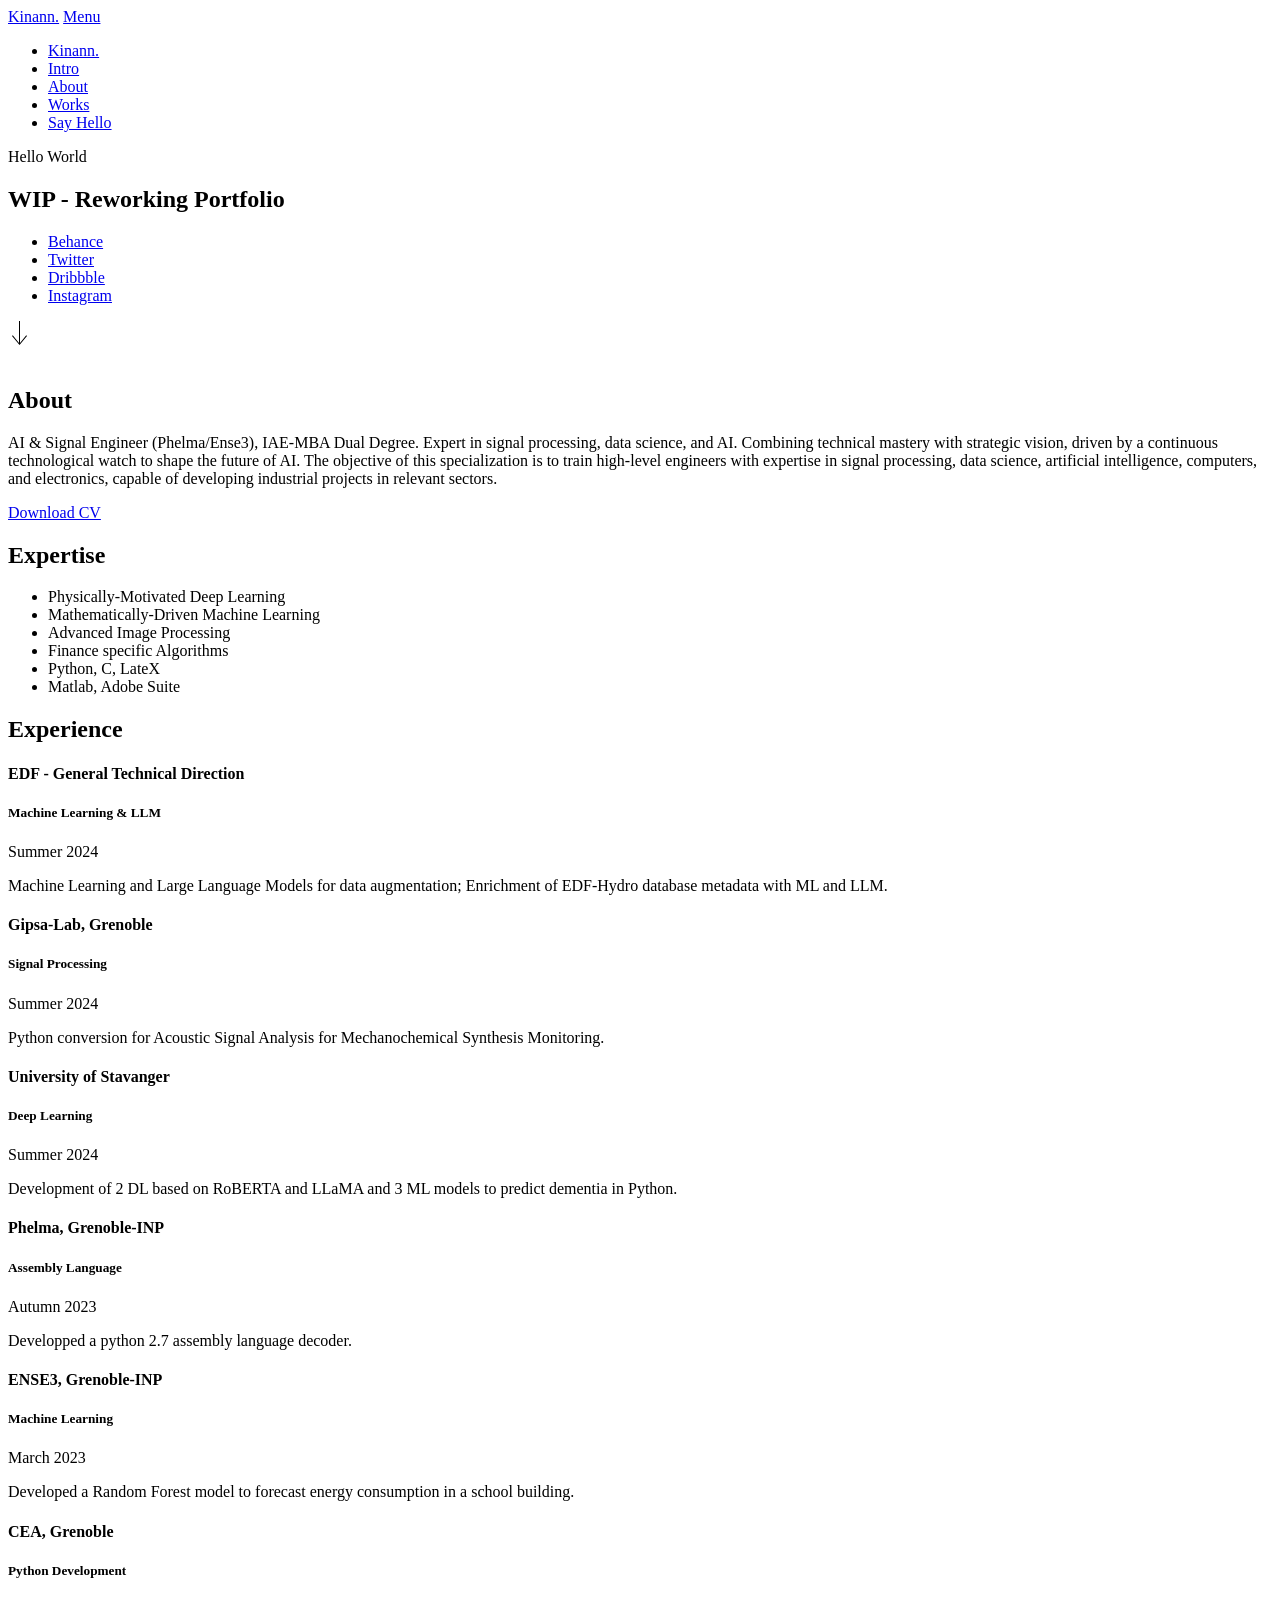
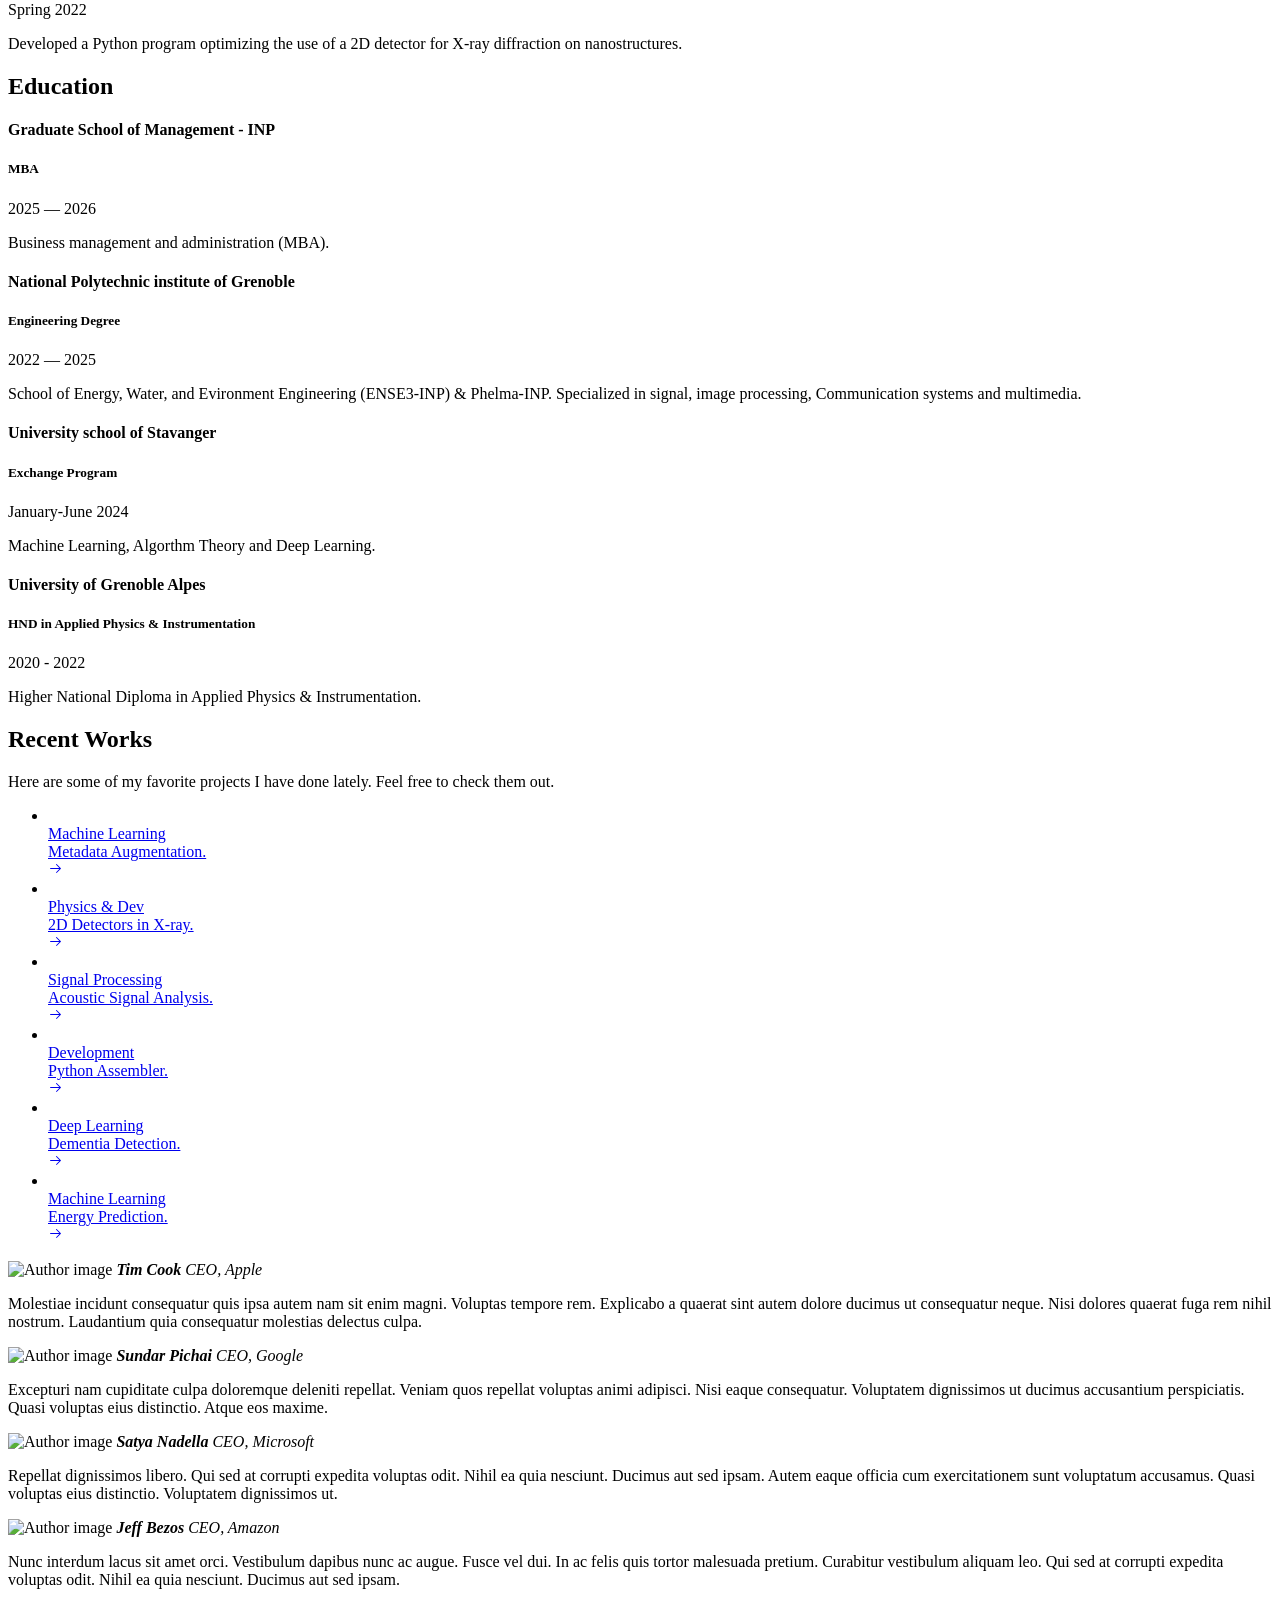
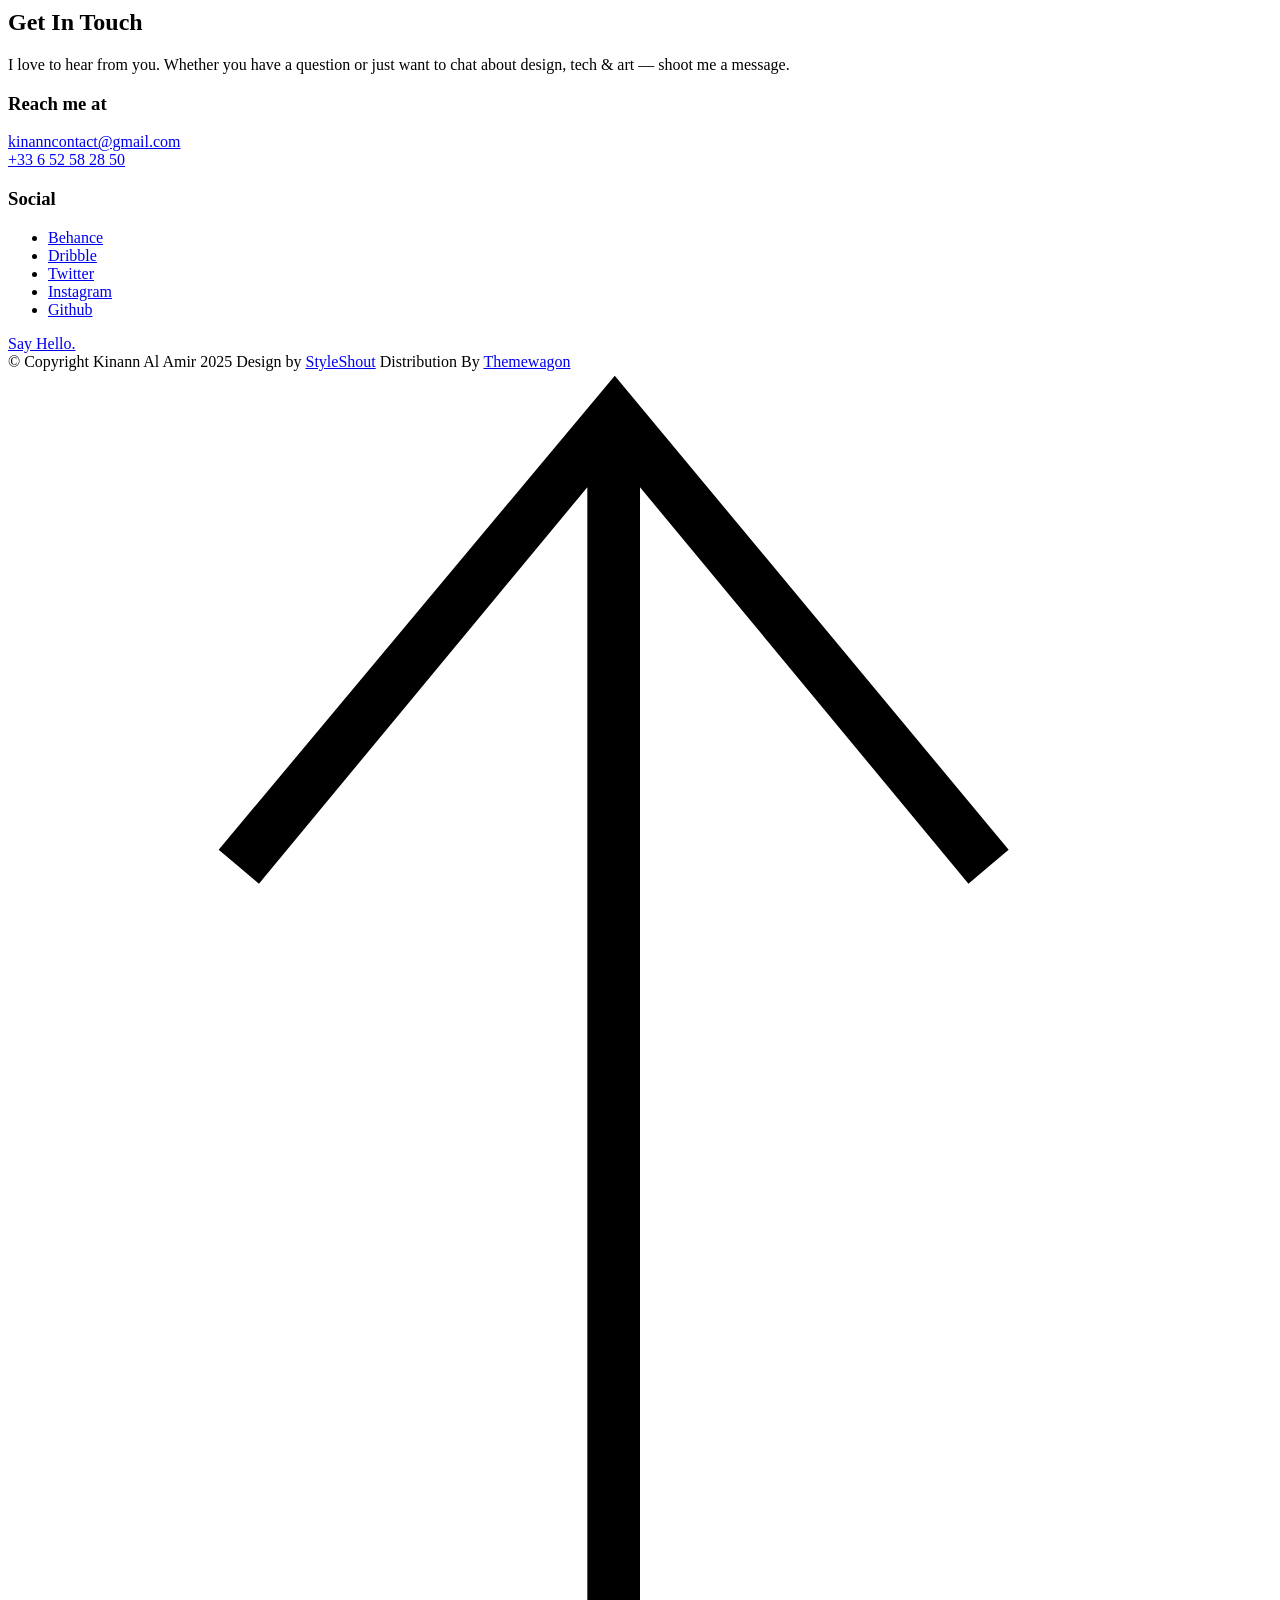
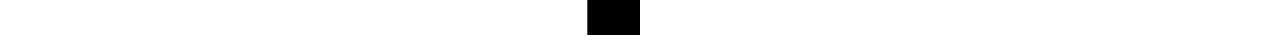
==== commit 32bb6e91: "changed to spell out it's a WIP" ====
--- a/Portfoliov2/luther-1.0.0/index.html
+++ b/Portfoliov2/luther-1.0.0/index.html
@@ -92,11 +92,12 @@
                         </div>
 
                         <h1 class="text-huge-title">
-                            I am Kinann Al Amir, <br>
+             <!--                I am Kinann Al Amir, <br>
                             an engineer passionate <br>
                             about physically <br> 
                             informed data science <br>
-                            and signal processing.
+                            and signal processing. -->
+                            WIP - Reworking Portfolio
                         </h1>
                     </div>
 
